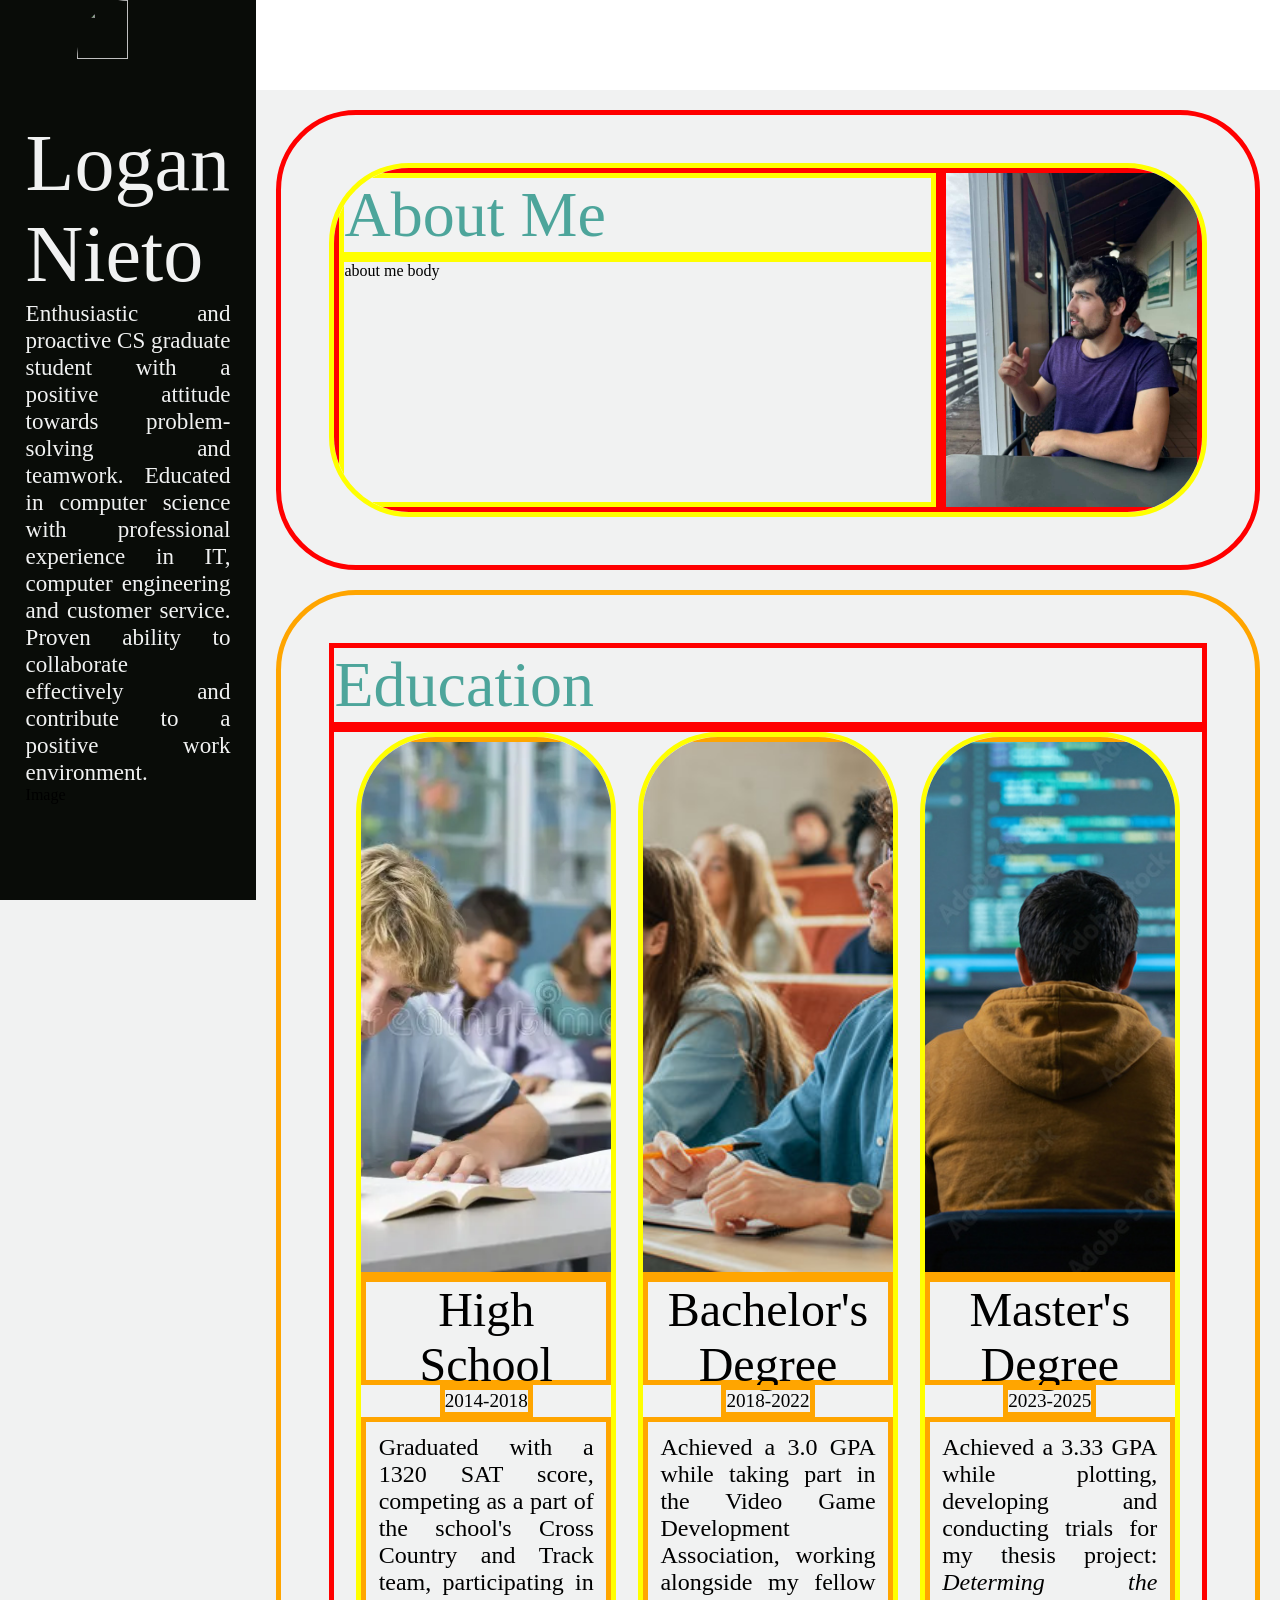
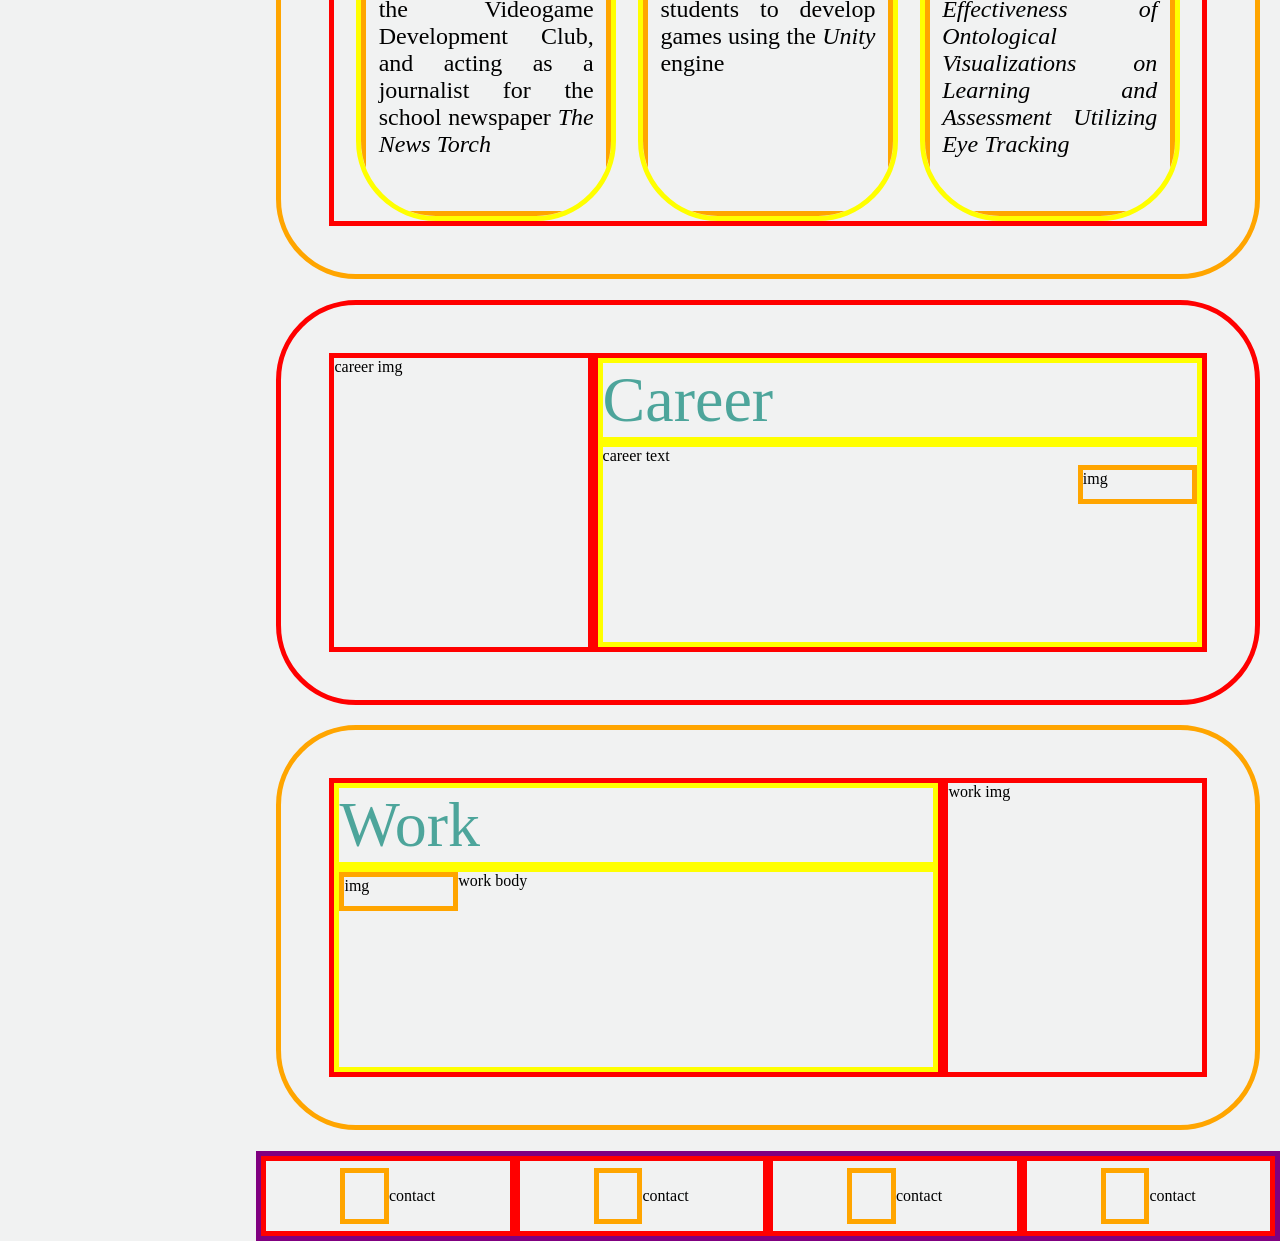
==== main.html @ 5fb8b04e "Education visual changes" ====
<head>
    <!--Importing the font-->
    <link rel="preconnect" href="https://fonts.googleapis.com">
    <link rel="preconnect" href="https://fonts.gstatic.com" crossorigin>
    <link href="https://fonts.googleapis.com/css2?family=DynaPuff:wght@400..700&display=swap" rel="stylesheet">
    <link href="https://fonts.googleapis.com/css2?family=Roboto:ital,wght@0,760;1,760&display=swap" rel="stylesheet">
    <link href="https://fonts.googleapis.com/css2?family=Patrick+Hand&display=swap" rel="stylesheet">

    <link rel="stylesheet" href="styling2.css">
</head>



<!--The main body of the project: the entire website space-->
<body class="main_body">
    <!--The navigation bar-->
    <div class="navbar_body display_flex_column">
        <div class="navbar_section_center section display_flex_column">
            <img class="navbar_img" src="headshot2.png">
            <div class="navbar_title">Logan Nieto</div>
        </div>
        <div class="navbar_section_center section text-body display_flex_column">
            <div class="text-body" style="text-align:justify;color:#f1f2f2">Enthusiastic and proactive CS graduate student with a positive attitude towards problem-solving and teamwork. Educated in computer science with professional experience in IT, computer engineering and customer service. Proven ability to collaborate effectively and contribute to a positive work environment. </div>
        </div>
        <div class="navbar_section_center section">
            Image
        </div>
    </div>

    <!--The content block-->
    <div class="content_body display_flex_column;">

        <div class="top-bar_body section display_flex_row" style="--section-height:10;"></div>

        <!--The about me section of the content block-->
        <section class="about-me_body section-body2 section display_flex_row" style="--section-height:45;">
            <div class="display_flex_row debug_outline_yellow" style="border-radius:5rem; overflow:hidden;">
                <!--The about me section of the content block-->
                <div class="about-me_text display_flex_column debug_outline_red">
                    <!--About me title-->
                    <div class="about-me_text-title section-title debug_outline_yellow">About Me</div>

                    <!--About me text body-->
                    <div class="about-me_text-block debug_outline_yellow">about me body</div>
                </div>
                <!--About me image-->
                <img src="./aboutme.jpg" class="about-me_img debug_outline_red">
            </div>
        </section>

        <!--The education section of the content block-->
        <section class="education_body section-body section display_flex_column" style="--section-height:45;">
            <!--Education title-->
            <div class="education_title section-title debug_outline_red">
                Education
            </div>
            <div class="education_text display_flex_row debug_outline_red">
                <!--Education text block-->
                <div class="education_text-block display_flex_column debug_outline_yellow">
                    <img src="./highschool.webp" class="education_text-block-img debug_outline_orange">
                    <div class="education_text-block-title debug_outline_orange">High School</div>
                    <div class="education_text-block-subtitle debug_outline_orange">2014-2018</div>
                    <div class="education_text-block-text debug_outline_orange">Graduated with a 1320 SAT score, competing as a part of the school's Cross Country and Track team, participating in the Videogame Development Club, and acting as a journalist for the school newspaper <i>The News Torch</i></i></div>
                </div>

                <!--Education text block-->
                <div class="education_text-block display_flex_column debug_outline_yellow">
                    <img src="./college.jpg" class="education_text-block-img debug_outline_orange">
                    <div class="education_text-block-title debug_outline_orange">Bachelor's Degree</div>
                    <div class="education_text-block-subtitle debug_outline_orange">2018-2022</div>
                    <div class="education_text-block-text debug_outline_orange">Achieved a 3.0 GPA while taking part in the Video Game Development Association, working alongside my fellow students to develop games using the <i>Unity</i> engine</div>
                </div>

                <!--Education text block-->
                <div class="education_text-block display_flex_column debug_outline_yellow">
                    <img src="./masters.jpg" class="education_text-block-img debug_outline_orange">
                    <div class="education_text-block-title debug_outline_orange">Master's Degree</div>
                    <div class="education_text-block-subtitle debug_outline_orange">2023-2025</div>
                    <div class="education_text-block-text debug_outline_orange">Achieved a 3.33 GPA while plotting, developing and conducting trials for my thesis project: <i>Determing the Effectiveness of Ontological Visualizations on Learning and Assessment Utilizing Eye Tracking</i></div>
                </div>
            </div>
        </section>

        <!--The career section of the content block-->
        <section class="career_body section section-body2 display_flex_row" style="--section-height:45;">
            <!--career image-->
            <div class="career_img debug_outline_red">career img</div>
            <div class="career_text display_flex_column debug_outline_red">
                <!--career title-->
                <div class="career_text-title section-title debug_outline_yellow">Career</div>
                <!--career text block-->
                <div class="career_text-block debug_outline_yellow">
                    <div class="career_text-point">career text</div>
                    <div class="career_text-block-img debug_outline_orange">img</div>
                </div>
            </div>
        </section>

        <!--The work section of the content block-->
        <section class="work_body section section-body display_flex_row" style="--section-height:45;">
            <div class="work_text display_flex_column debug_outline_red">
                <!--Career title-->
                <div class="work_text-title section-title debug_outline_yellow">Work</div>
                <!--Career text block-->
                <div class="work_text-block debug_outline_yellow">
                    work body
                    <div class="work_text-block-img debug_outline_orange">img</div>
                </div>
            </div>
            <!--Career image-->
            <div class="work_img debug_outline_red">work img</div>
        </section>

        <section class="contact_body display_flex_row" style="border: 5px solid purple">
            <div class="contact_text display_flex_row debug_outline_red">
                <div class="contact_text-img debug_outline_orange"></div>
                <div>contact</div>
            </div>
            <div class="contact_text display_flex_row debug_outline_red">
                <div class="contact_text-img debug_outline_orange"></div>
                <div>contact</div>
            </div>
            <div class="contact_text display_flex_row debug_outline_red">
                <div class="contact_text-img debug_outline_orange"></div>
                <div>contact</div>
            </div>
            <div class="contact_text display_flex_row debug_outline_red">
                <div class="contact_text-img debug_outline_orange"></div>
                <div>contact</div>
            </div>
        </section>
    </div>
</body>
---- styling2.css ----
* {
  box-sizing: border-box;
  margin: 0;
  padding: 0;
}

.roboto {
  font-family: "Roboto", sans-serif;
  font-optical-sizing: auto;
  font-weight: 760;
  font-style: normal;
  font-variation-settings:
    "wdth" 100;
}

.patrick-hand-regular {
  font-family: "Patrick Hand", cursive;
  font-weight: 400;
  font-style: normal;
}


.display_flex_row {
    display:flex;
    flex-direction:row;
}

.display_flex_column {
    display:flex;
    flex-direction:column;
}

.text-body {
    font-size:1.2em;
}

.section {
    --section-height: 33.33;

    flex:0 0 auto;
    min-height:calc(var(--section-height) * 1vh);

}

.section-body {

    margin:2%;
    border-radius:5rem;
    padding:min(3rem, 8%);

    border:5px solid orange;
    /*filter: drop-shadow(5px 5px 10px rgba(0, 0, 0, 0.25));*/
}

.section-body2 {

    margin:2%;
    border-radius:5rem;
    padding:min(3rem, 8%);

    border:5px solid red;
    /*filter: drop-shadow(5px 5px 10px rgba(0, 0, 0, 0.25));*/
}

.section-title {
    font-size:4em;
    color:#4da59b;
}

.section-title2 {
    font-size:4em;
    color:#f1f2f2;
}


.debug_outline_red {
    border: 5px solid red;
}

.debug_outline_orange {
    border: 5px solid orange;
}

.debug_outline_yellow {
    border: 5px solid yellow;
}
    



/*The main body for the entire web page*/
.main_body {
    min-height:100vh; /*At minimum, it is as tall as the entire webpage*/
    width:100%;

    background-color:#f1f2f2;
}

/*Navigation Bar Elements*/
/*----------------------------------------*/
/*The body for the navigation bar*/
.navbar_body {
    width:20%;
    max-width:20%;
    height:100vh;

    position:fixed;
    background-color:#090C08;
    /*border: 5px solid red; /*FOR DEBUGGING*/
}

/*The body for the main content*/
.content_body {
    width:80%;
    max-width:80vw;

    margin-left:20%;
    overflow:auto;
}

.navbar_section_center {
    justify-content:center;
    align-items:center;
    padding-left:10%;
    padding-right:10%;
}

.navbar_title {
    font-size:5em;
    color:#f1f2f2;
}

.navbar_img {
    height:50%;
    width:50%;
    border-radius:50%;
}
/*----------------------------------------*/

/*top bar*/
/*----------------------------------------*/
.top-bar_body {
    background-color:white;
}
/*----------------------------------------*/

/*about-me elements*/
/*----------------------------------------*/
.about-me_body {
    justify-content:center;
}

.about-me_text {
    width:70%;

}

.about-me_text-title {

}

.about-me_text-block {
    flex: 1 0 auto;
}

.about-me_img {
    width:30%;
}
/*----------------------------------------*/

/*education elements*/
/*----------------------------------------*/
.education_body {

}

.education_title {

}

.education_text {
    flex:1 0 auto;

    justify-content: space-evenly;
}

.education_text-block {
    width:30%;
    align-items:center;
    overflow:hidden;
    border-radius:5rem;
}

.education_text-block-title {
    height:10%;
    align-content:center;
    text-align:center;
    font-size:3em;
}
.education_text-block-subtitle {
    font-size:1.2em;
}

.education_text-block-img {
    height:50%;
    align-content:center;
    align-items:center;
}

.education_text-block-text {
    flex:1 0 auto;
    font-size:1.5em;
    text-align:justify;
    padding:5%;
}
/*----------------------------------------*/

/*career elements*/
/*----------------------------------------*/
.career_body {

}

.career_img {
    width:30%
}

.career_text {
    width:70%;
}

.career_text-title {

}

.career_text-block {
    flex:1 0 auto;
}

.career_text-block-img {
    width:20%;
    height:20%;
    float:right;
}

.career-text_point {

}
/*----------------------------------------*/

/*work elements*/
/*----------------------------------------*/
.work_body {

}

.work_text {
    width:70%;
}

.work_text-title {

}

.work_text-block {
    flex:1 0 auto;
}

.work_img {
    width:30%
}

.work_text-block-img {
    width:20%;
    height:20%;
    float:left;
}
/*----------------------------------------*/

/*contact elements*/
/*----------------------------------------*/
.contact_body {
    min-height: 10vh;
}

.contact_text {
    flex:1 0 auto;

    justify-content:center;
    align-items:center;
}

.contact_text-img {
    height:80%;
    width:20%
    
}
/*----------------------------------------*/
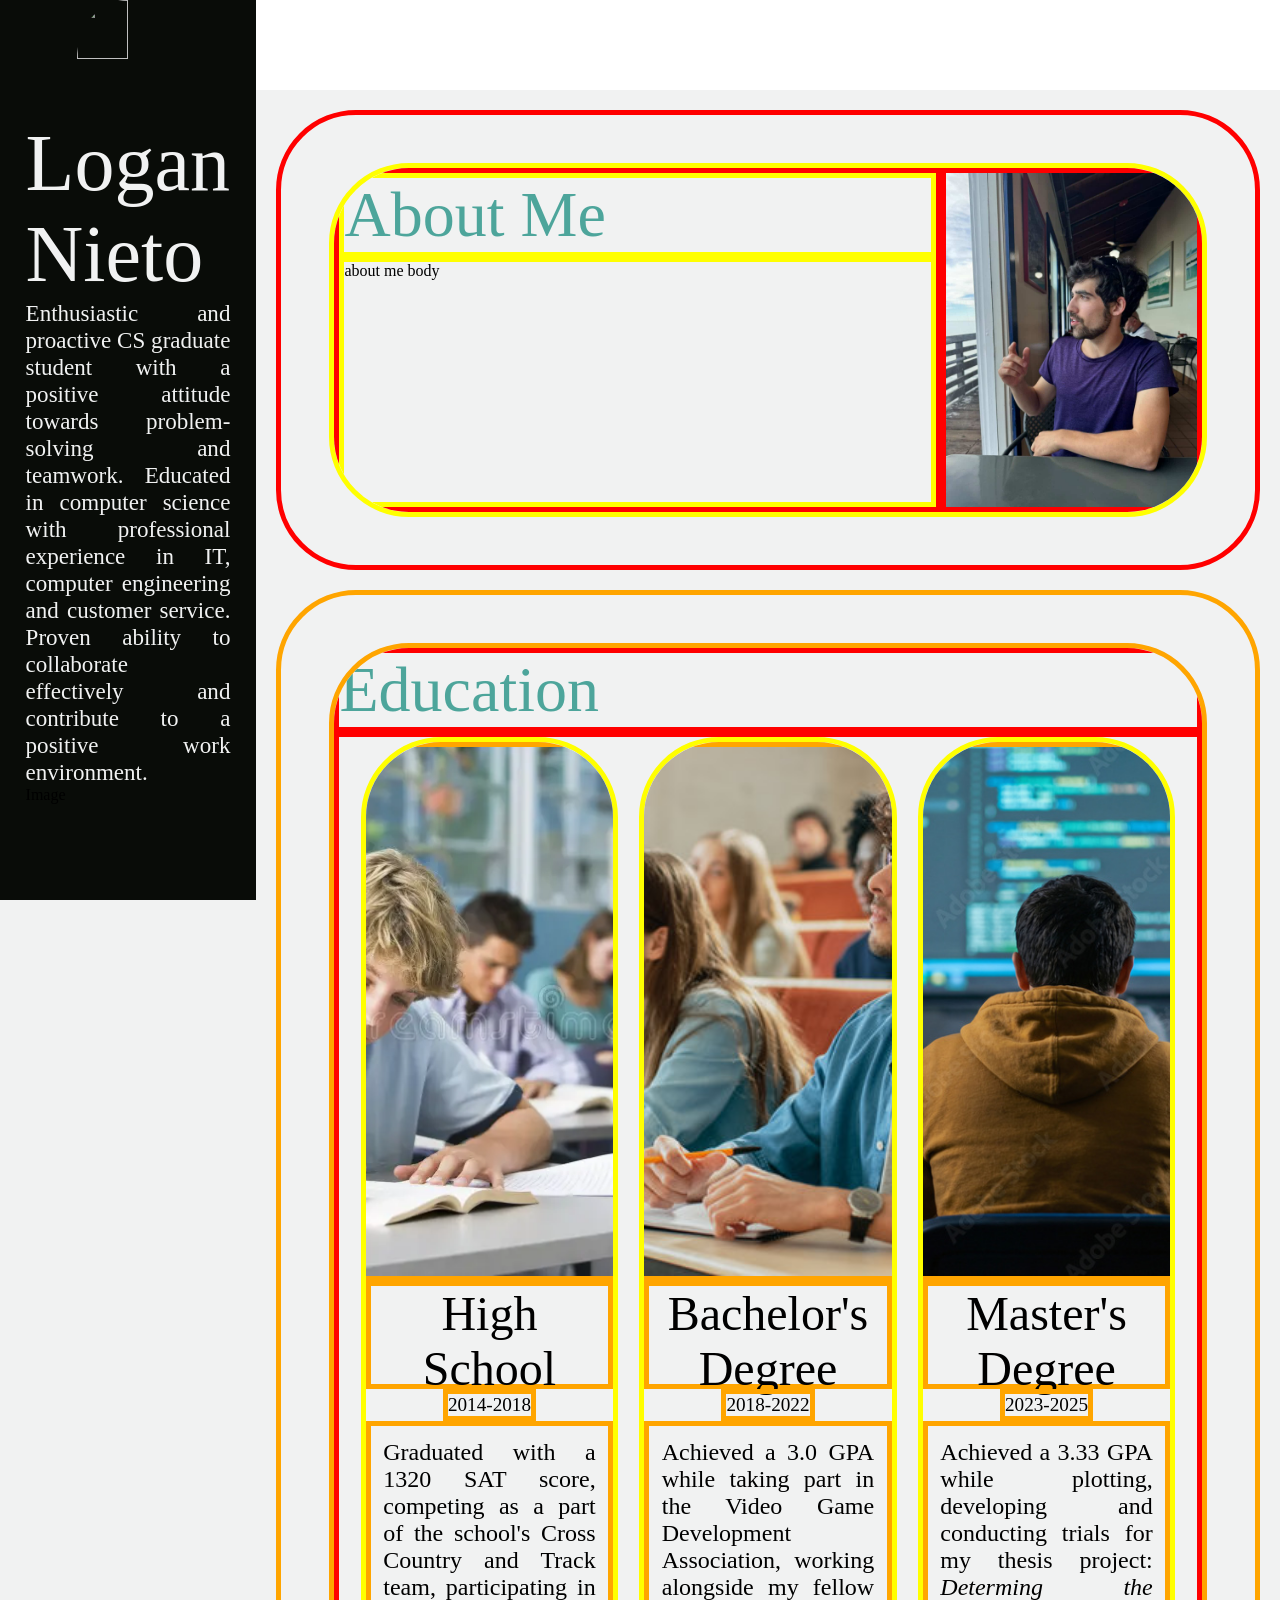
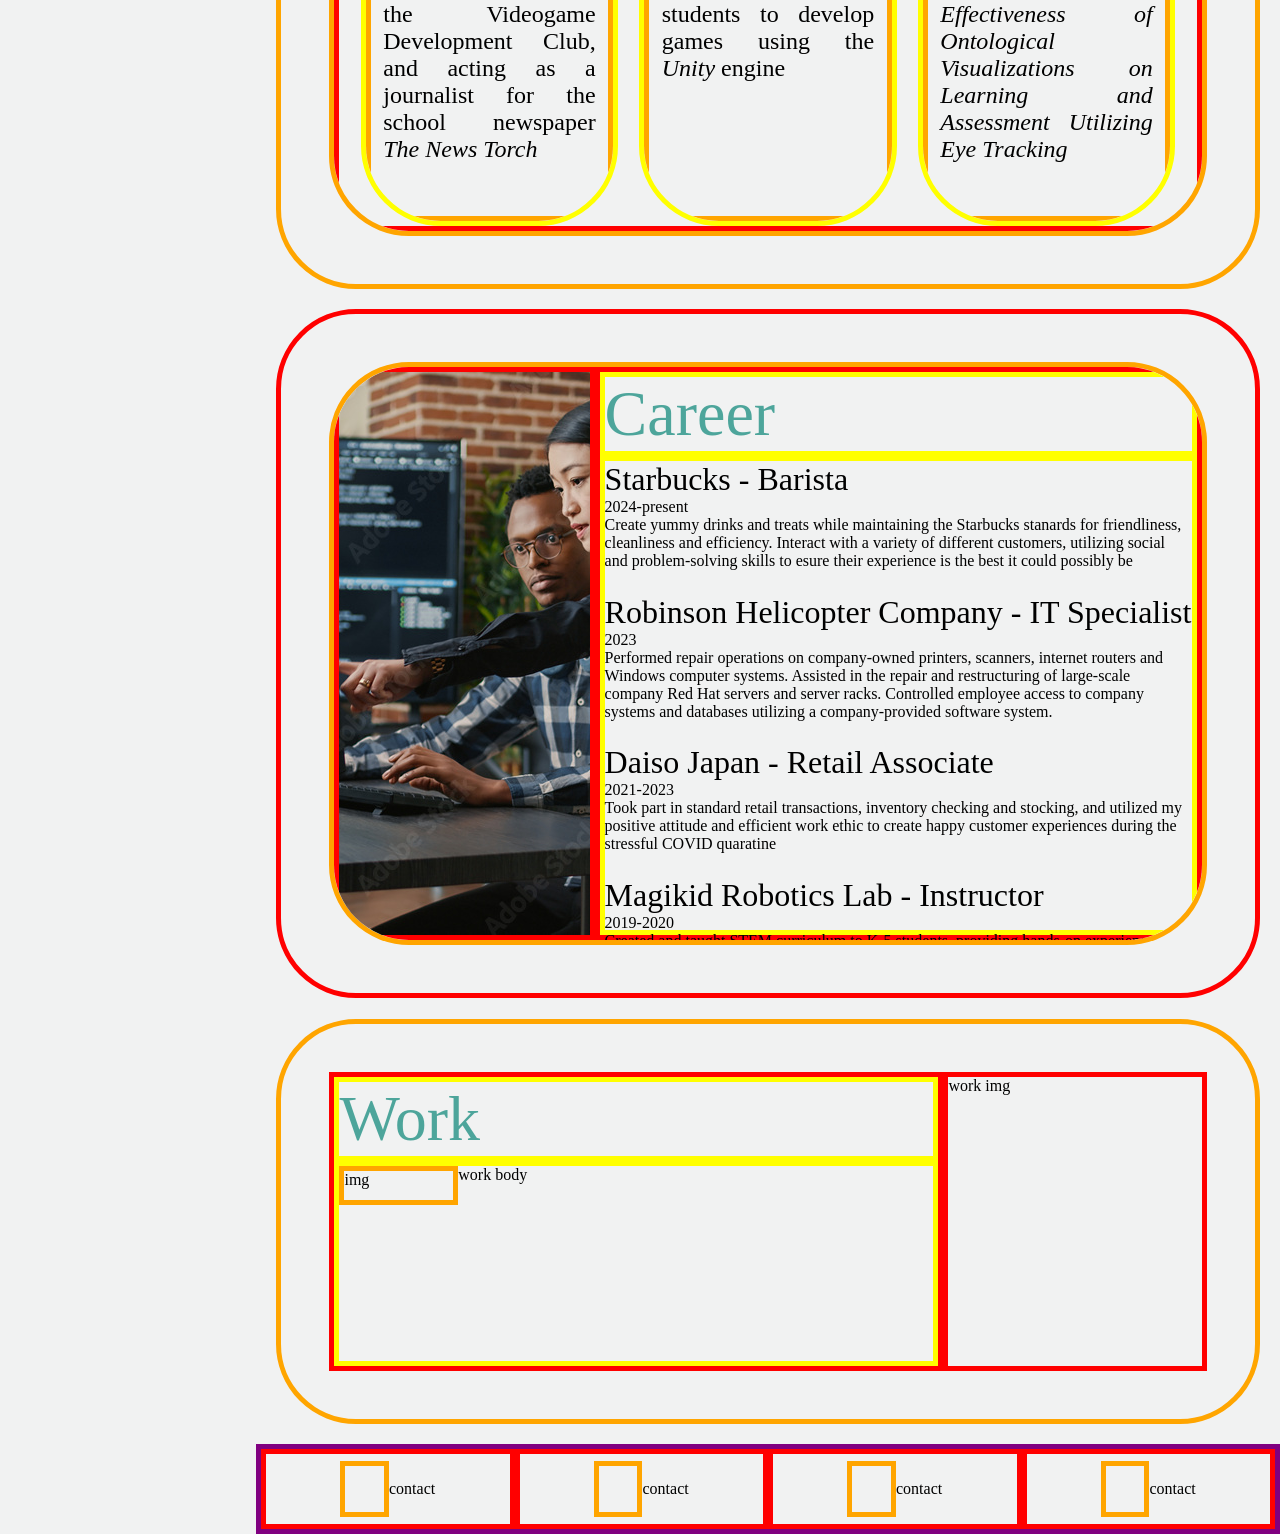
==== commit f2470632: "Career visual changes" ====
--- a/main.html
+++ b/main.html
@@ -51,47 +51,72 @@
         <!--The education section of the content block-->
         <section class="education_body section-body section display_flex_column" style="--section-height:45;">
             <!--Education title-->
-            <div class="education_title section-title debug_outline_red">
-                Education
-            </div>
-            <div class="education_text display_flex_row debug_outline_red">
-                <!--Education text block-->
-                <div class="education_text-block display_flex_column debug_outline_yellow">
-                    <img src="./highschool.webp" class="education_text-block-img debug_outline_orange">
-                    <div class="education_text-block-title debug_outline_orange">High School</div>
-                    <div class="education_text-block-subtitle debug_outline_orange">2014-2018</div>
-                    <div class="education_text-block-text debug_outline_orange">Graduated with a 1320 SAT score, competing as a part of the school's Cross Country and Track team, participating in the Videogame Development Club, and acting as a journalist for the school newspaper <i>The News Torch</i></i></div>
+            <div class="display_flex_column debug_outline_orange" style="border-radius:5rem;overflow:hidden;">
+                <div class="education_title section-title debug_outline_red">
+                    Education
                 </div>
+                <div class="education_text display_flex_row debug_outline_red">
+                    <!--Education text block-->
+                    <div class="education_text-block display_flex_column debug_outline_yellow">
+                        <img src="./highschool.webp" class="education_text-block-img debug_outline_orange">
+                        <div class="education_text-block-title debug_outline_orange">High School</div>
+                        <div class="education_text-block-subtitle debug_outline_orange">2014-2018</div>
+                        <div class="education_text-block-text debug_outline_orange">Graduated with a 1320 SAT score, competing as a part of the school's Cross Country and Track team, participating in the Videogame Development Club, and acting as a journalist for the school newspaper <i>The News Torch</i></i></div>
+                    </div>
 
-                <!--Education text block-->
-                <div class="education_text-block display_flex_column debug_outline_yellow">
-                    <img src="./college.jpg" class="education_text-block-img debug_outline_orange">
-                    <div class="education_text-block-title debug_outline_orange">Bachelor's Degree</div>
-                    <div class="education_text-block-subtitle debug_outline_orange">2018-2022</div>
-                    <div class="education_text-block-text debug_outline_orange">Achieved a 3.0 GPA while taking part in the Video Game Development Association, working alongside my fellow students to develop games using the <i>Unity</i> engine</div>
-                </div>
+                    <!--Education text block-->
+                    <div class="education_text-block display_flex_column debug_outline_yellow">
+                        <img src="./college.jpg" class="education_text-block-img debug_outline_orange">
+                        <div class="education_text-block-title debug_outline_orange">Bachelor's Degree</div>
+                        <div class="education_text-block-subtitle debug_outline_orange">2018-2022</div>
+                        <div class="education_text-block-text debug_outline_orange">Achieved a 3.0 GPA while taking part in the Video Game Development Association, working alongside my fellow students to develop games using the <i>Unity</i> engine</div>
+                    </div>
 
-                <!--Education text block-->
-                <div class="education_text-block display_flex_column debug_outline_yellow">
-                    <img src="./masters.jpg" class="education_text-block-img debug_outline_orange">
-                    <div class="education_text-block-title debug_outline_orange">Master's Degree</div>
-                    <div class="education_text-block-subtitle debug_outline_orange">2023-2025</div>
-                    <div class="education_text-block-text debug_outline_orange">Achieved a 3.33 GPA while plotting, developing and conducting trials for my thesis project: <i>Determing the Effectiveness of Ontological Visualizations on Learning and Assessment Utilizing Eye Tracking</i></div>
+                    <!--Education text block-->
+                    <div class="education_text-block display_flex_column debug_outline_yellow">
+                        <img src="./masters.jpg" class="education_text-block-img debug_outline_orange">
+                        <div class="education_text-block-title debug_outline_orange">Master's Degree</div>
+                        <div class="education_text-block-subtitle debug_outline_orange">2023-2025</div>
+                        <div class="education_text-block-text debug_outline_orange">Achieved a 3.33 GPA while plotting, developing and conducting trials for my thesis project: <i>Determing the Effectiveness of Ontological Visualizations on Learning and Assessment Utilizing Eye Tracking</i></div>
+                    </div>
                 </div>
             </div>
         </section>
 
         <!--The career section of the content block-->
-        <section class="career_body section section-body2 display_flex_row" style="--section-height:45;">
-            <!--career image-->
-            <div class="career_img debug_outline_red">career img</div>
-            <div class="career_text display_flex_column debug_outline_red">
-                <!--career title-->
-                <div class="career_text-title section-title debug_outline_yellow">Career</div>
-                <!--career text block-->
-                <div class="career_text-block debug_outline_yellow">
-                    <div class="career_text-point">career text</div>
-                    <div class="career_text-block-img debug_outline_orange">img</div>
+        <section class="career_body section section-body2 display_flex_row" style="--section-height:50;">
+            <div class="display_flex_row debug_outline_orange" style="width:100%;border-radius:5rem;overflow:hidden;">
+                <!--career image-->
+                <div class="career_img display_flex_row debug_outline_red">
+                    <img src="./career.jpg">
+                </div>
+                <div class="career_text display_flex_column debug_outline_red">
+                    <!--career title-->
+                    <div class="career_text-title section-title debug_outline_yellow">Career</div>
+                    <!--career text block-->
+                    <div class="career_text-block display_flex_column debug_outline_yellow">
+                        <div>
+                            <div class="career_text-point-title">Starbucks - Barista</div>
+                            <div class="career_text-point">2024-present</div>
+                            <div class="career_text-point">Create yummy drinks and treats while maintaining the Starbucks stanards for friendliness, cleanliness and efficiency. Interact with a variety of different customers, utilizing social and problem-solving skills to esure their experience is the best it could possibly be</div>
+                        </div>
+                        <div>
+                            <div class="career_text-point-title">Robinson Helicopter Company - IT Specialist</div>
+                            <div class="career_text-point">2023</div>
+                            <div class="career_text-point">Performed repair operations on company-owned printers, scanners, internet routers and Windows computer systems. Assisted in the repair and restructuring of large-scale company Red Hat servers and server racks. Controlled employee access to company systems and databases utilizing a company-provided software system.</div>
+                        </div>
+                        <div>
+                            <div class="career_text-point-title">Daiso Japan - Retail Associate</div>
+                            <div class="career_text-point">2021-2023</div>
+                            <div class="career_text-point">Took part in standard retail transactions, inventory checking and stocking, and utilized my positive attitude and efficient work ethic to create happy customer experiences during the stressful COVID quaratine</div>
+                        </div>
+                        <div>
+                            <div class="career_text-point-title">Magikid Robotics Lab - Instructor</div>
+                            <div class="career_text-point">2019-2020</div>
+                            <div class="career_text-point">Created and taught STEM curriculum to K-5 students, providing hands-on experience with drag-and-drop programming and VEX robotics applications</div>
+                        </div>
+                        <!--<div class="career_text-block-img debug_outline_orange">img</div>-->
+                    </div>
                 </div>
             </div>
         </section>
--- a/styling2.css
+++ b/styling2.css
@@ -222,7 +222,9 @@
 }
 
 .career_img {
-    width:30%
+    width:30%;
+    justify-content:center;
+    overflow:hidden;
 }
 
 .career_text {
@@ -235,6 +237,7 @@
 
 .career_text-block {
     flex:1 0 auto;
+    gap:5%;
 }
 
 .career_text-block-img {
@@ -243,6 +246,10 @@
     float:right;
 }
 
+.career_text-point-title {
+    font-size:2em;
+}
+
 .career-text_point {
 
 }
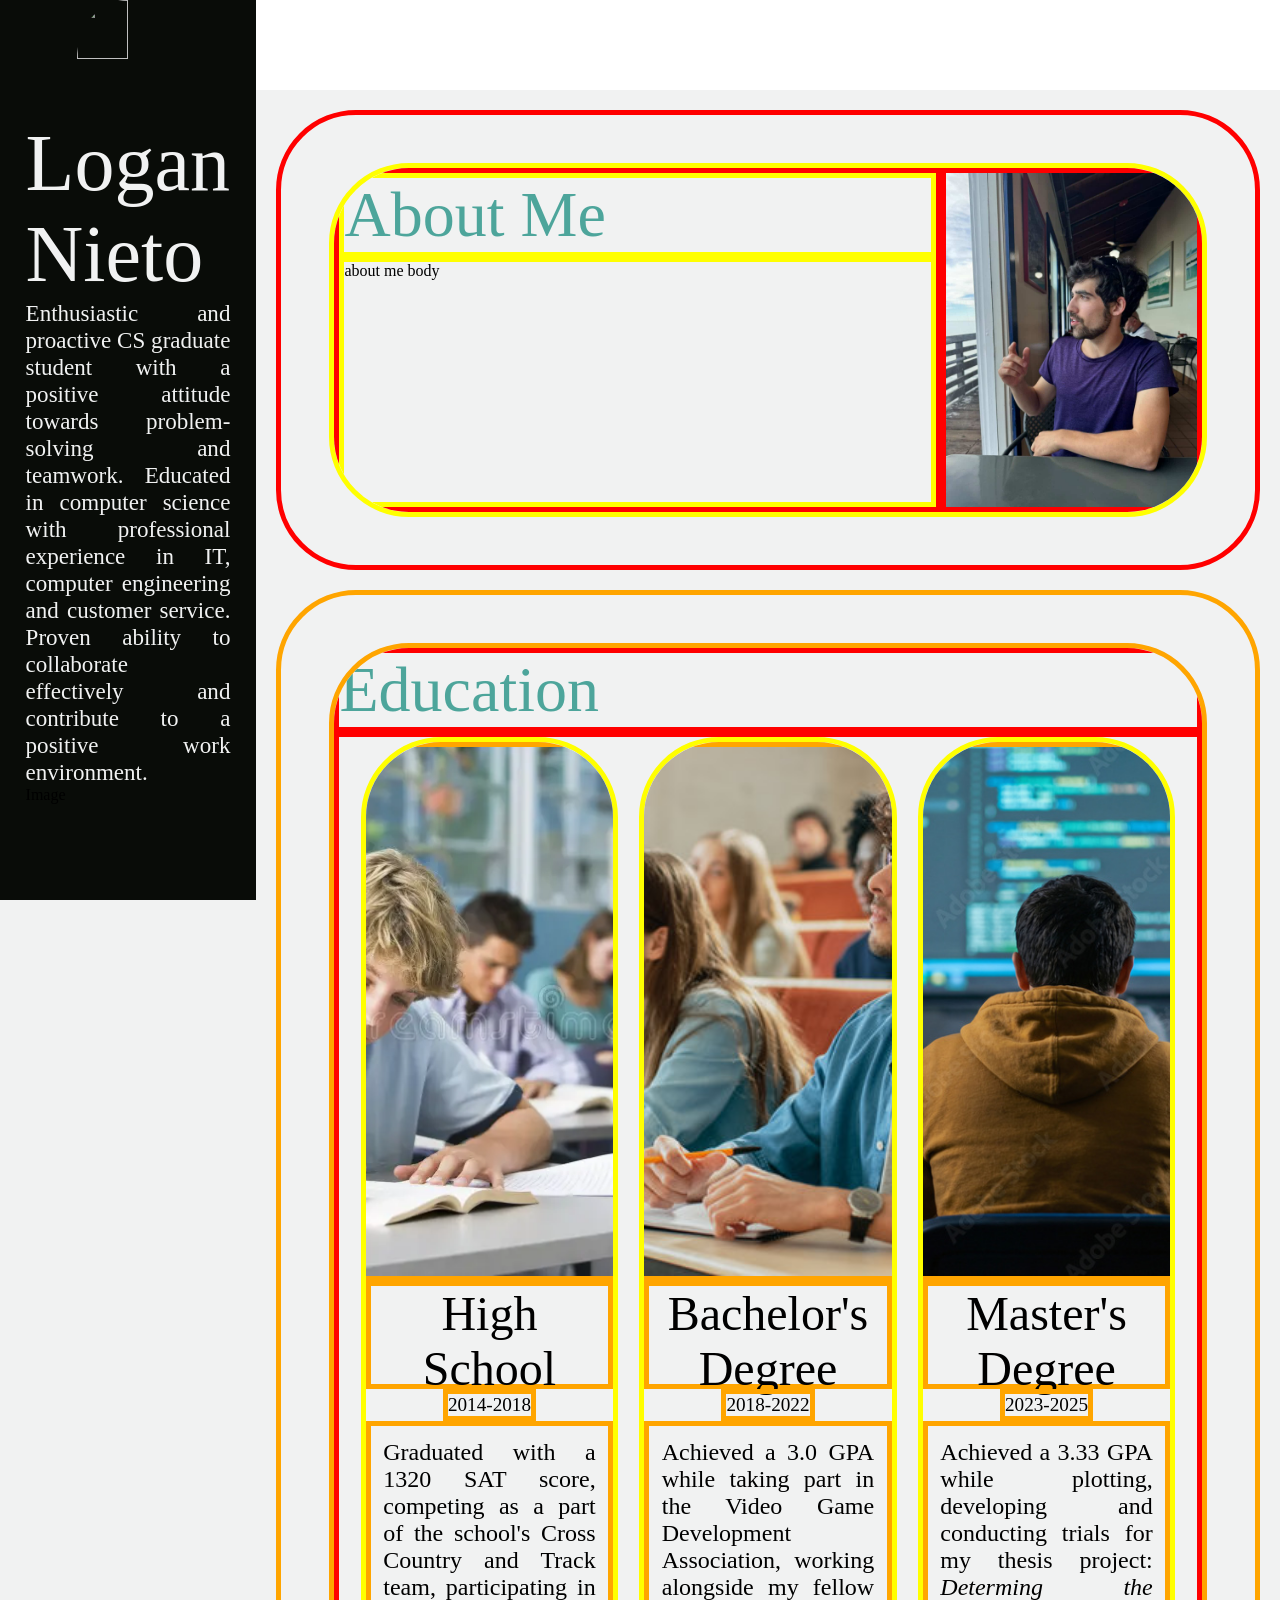
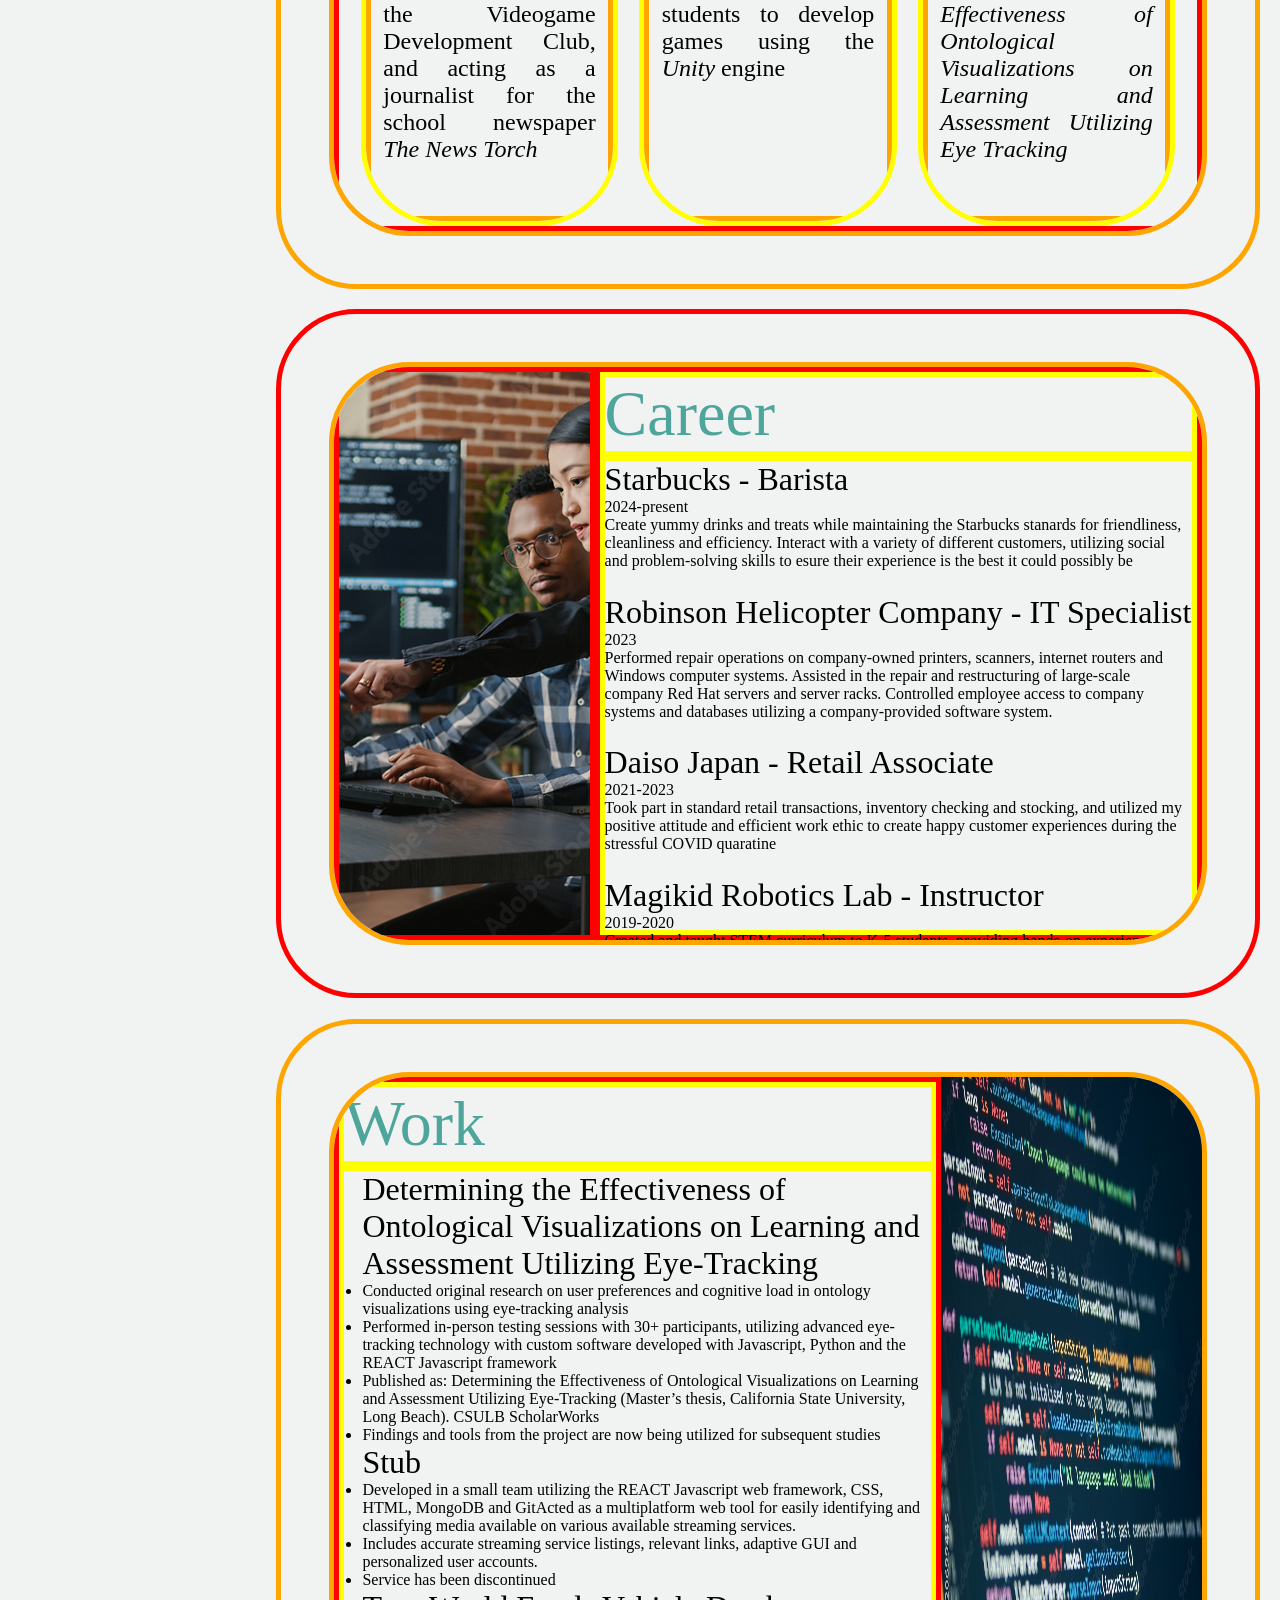
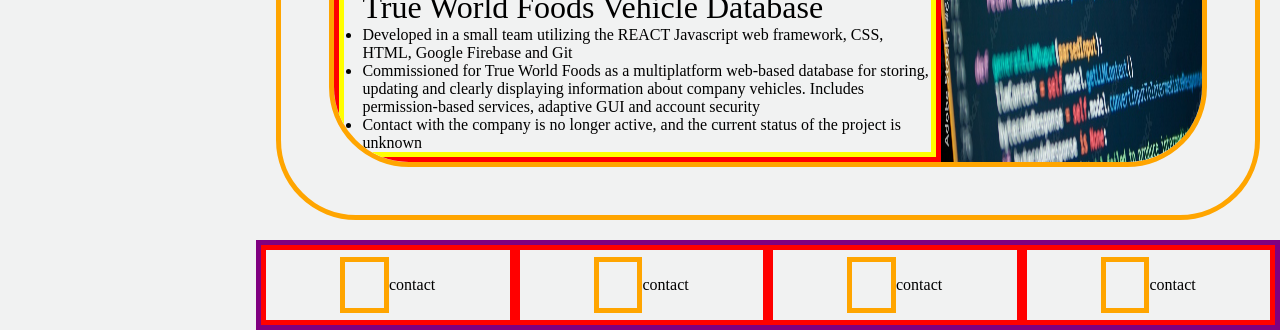
==== commit 76f361ff: "Work visual changes" ====
--- a/main.html
+++ b/main.html
@@ -122,18 +122,43 @@
         </section>
 
         <!--The work section of the content block-->
-        <section class="work_body section section-body display_flex_row" style="--section-height:45;">
-            <div class="work_text display_flex_column debug_outline_red">
-                <!--Career title-->
-                <div class="work_text-title section-title debug_outline_yellow">Work</div>
-                <!--Career text block-->
-                <div class="work_text-block debug_outline_yellow">
-                    work body
-                    <div class="work_text-block-img debug_outline_orange">img</div>
+        <section class="work_body section section-body display_flex_row" style="--section-height:55;">
+            <div class="display_flex_row debug_outline_orange" style="width:100%;border-radius:5rem;overflow:hidden;">
+                <div class="work_text display_flex_column debug_outline_red">
+                    <!--Career title-->
+                    <div class="work_text-title section-title debug_outline_yellow">Work</div>
+                    <!--Career text block-->
+                    <div class="work_text-block display_flex_column debug_outline_yellow">
+                        <div>
+                            <div class="work_text-point-title">Determining the Effectiveness of Ontological Visualizations on Learning and Assessment Utilizing Eye-Tracking</div>
+                            <ul style="list-style-type: disc;">
+                                <li class="sectionSubDescription">Conducted original research on user preferences and cognitive load in ontology visualizations using eye-tracking analysis</li>
+                                <li class="sectionSubDescription">Performed in-person testing sessions with 30+ participants, utilizing advanced eye-tracking technology with custom software developed with Javascript, Python and the REACT Javascript framework </li>
+                                <li class="sectionSubDescription">Published as: Determining the Effectiveness of Ontological Visualizations on Learning and Assessment Utilizing Eye-Tracking (Master’s thesis, California State University, Long Beach). CSULB ScholarWorks</li>
+                                <li class="sectionSubDescription">Findings and tools from the project are now being utilized for subsequent studies</li>
+                            </ul>
+                        </div>
+                        <div>
+                            <div class="work_text-point-title">Stub</div>
+                            <ul style="list-style-type: disc;">
+                                <li class="sectionSubDescription">Developed in a small team utilizing the REACT Javascript web framework, CSS, HTML, MongoDB and GitActed as a multiplatform web tool for easily identifying and classifying media available on various available streaming services.</li>
+                                <li class="sectionSubDescription">Includes accurate streaming service listings, relevant links, adaptive GUI and personalized user accounts.</li>
+                                <li class="sectionSubDescription">Service has been discontinued</li>
+                            </ul>
+                        </div>
+                        <div>
+                            <div class="work_text-point-title">True World Foods Vehicle Database</div>
+                            <ul style="list-style-type: disc;">
+                                <li class="work_text-point">Developed in a small team utilizing the REACT Javascript web framework, CSS, HTML, Google Firebase and Git</li>
+                                <li class="work_text-point">Commissioned for True World Foods as a multiplatform web-based database for storing, updating and clearly displaying information about company vehicles. Includes permission-based services, adaptive GUI and account security</li>
+                                <li class="work_text-point">Contact with the company is no longer active, and the current status of the project is unknown</li>
+                            </ul>
+                        </div>
+                    </div>
                 </div>
+                <!--Career image-->
+                <img class="work_img" src="./work.jpg">
             </div>
-            <!--Career image-->
-            <div class="work_img debug_outline_red">work img</div>
         </section>
 
         <section class="contact_body display_flex_row" style="border: 5px solid purple">
--- a/styling2.css
+++ b/styling2.css
@@ -271,10 +271,13 @@
 
 .work_text-block {
     flex:1 0 auto;
+    padding-left:3%;
+    gap:5%;
 }
 
 .work_img {
-    width:30%
+    width:30%;
+    max-height:100%;
 }
 
 .work_text-block-img {
@@ -282,6 +285,14 @@
     height:20%;
     float:left;
 }
+
+.work_text-point-title {
+    font-size:2em;
+}
+
+.work_text-point {
+
+}
 /*----------------------------------------*/
 
 /*contact elements*/
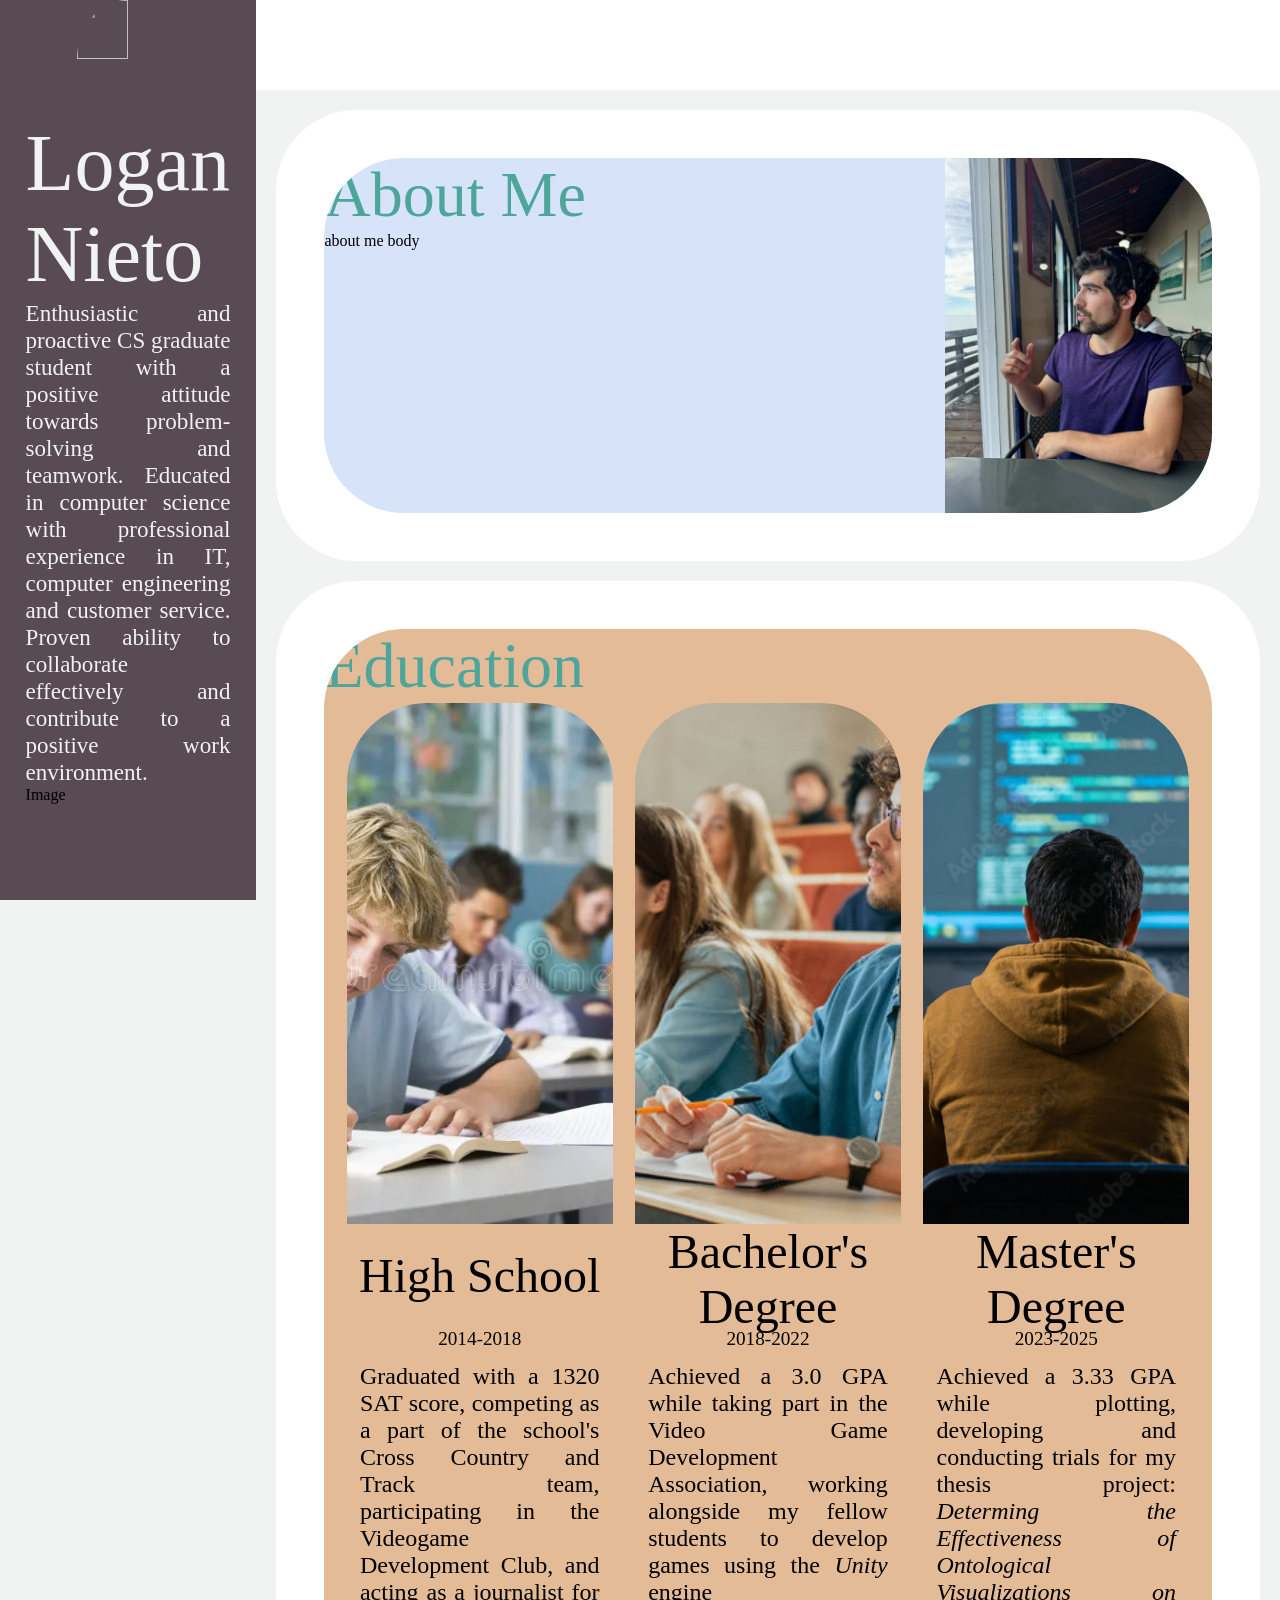
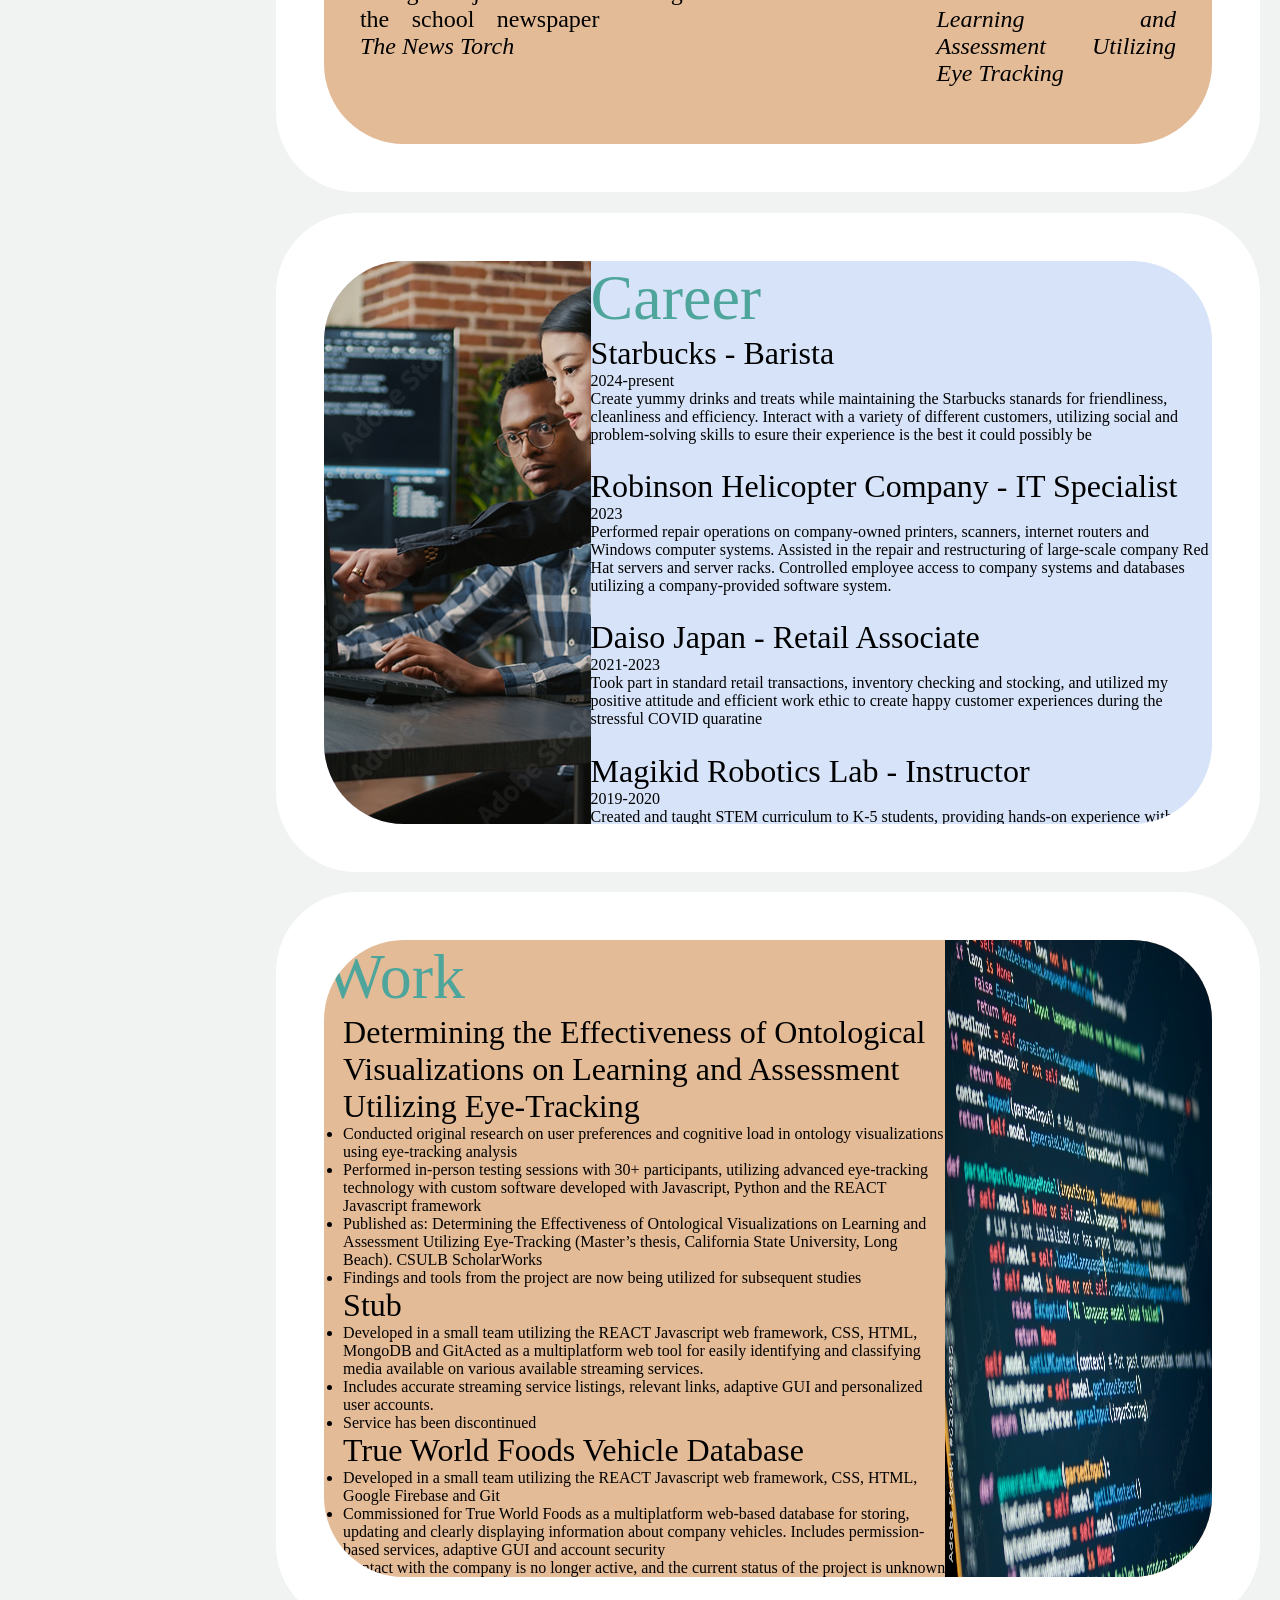
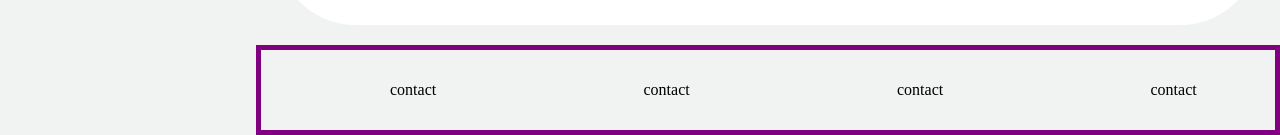
==== commit c64bb19e: "Colorization" ====
--- a/main.html
+++ b/main.html
@@ -33,68 +33,68 @@
         <div class="top-bar_body section display_flex_row" style="--section-height:10;"></div>
 
         <!--The about me section of the content block-->
-        <section class="about-me_body section-body2 section display_flex_row" style="--section-height:45;">
-            <div class="display_flex_row debug_outline_yellow" style="border-radius:5rem; overflow:hidden;">
+        <section class="about-me_body section-body section display_flex_row" style="--section-height:45;">
+            <div class="display_flex_row section_interior" style="border-radius:5rem; overflow:hidden;width:100%;">
                 <!--The about me section of the content block-->
-                <div class="about-me_text display_flex_column debug_outline_red">
+                <div class="about-me_text display_flex_column">
                     <!--About me title-->
-                    <div class="about-me_text-title section-title debug_outline_yellow">About Me</div>
+                    <div class="about-me_text-title section-title">About Me</div>
 
                     <!--About me text body-->
-                    <div class="about-me_text-block debug_outline_yellow">about me body</div>
+                    <div class="about-me_text-block">about me body</div>
                 </div>
                 <!--About me image-->
-                <img src="./aboutme.jpg" class="about-me_img debug_outline_red">
+                <img src="./aboutme.jpg" class="about-me_img">
             </div>
         </section>
 
         <!--The education section of the content block-->
         <section class="education_body section-body section display_flex_column" style="--section-height:45;">
             <!--Education title-->
-            <div class="display_flex_column debug_outline_orange" style="border-radius:5rem;overflow:hidden;">
-                <div class="education_title section-title debug_outline_red">
+            <div class="display_flex_column section_interior2" style="border-radius:5rem;overflow:hidden;">
+                <div class="education_title section-title">
                     Education
                 </div>
-                <div class="education_text display_flex_row debug_outline_red">
+                <div class="education_text display_flex_row">
                     <!--Education text block-->
-                    <div class="education_text-block display_flex_column debug_outline_yellow">
-                        <img src="./highschool.webp" class="education_text-block-img debug_outline_orange">
-                        <div class="education_text-block-title debug_outline_orange">High School</div>
-                        <div class="education_text-block-subtitle debug_outline_orange">2014-2018</div>
-                        <div class="education_text-block-text debug_outline_orange">Graduated with a 1320 SAT score, competing as a part of the school's Cross Country and Track team, participating in the Videogame Development Club, and acting as a journalist for the school newspaper <i>The News Torch</i></i></div>
+                    <div class="education_text-block display_flex_column">
+                        <img src="./highschool.webp" class="education_text-block-img">
+                        <div class="education_text-block-title">High School</div>
+                        <div class="education_text-block-subtitle">2014-2018</div>
+                        <div class="education_text-block-text">Graduated with a 1320 SAT score, competing as a part of the school's Cross Country and Track team, participating in the Videogame Development Club, and acting as a journalist for the school newspaper <i>The News Torch</i></i></div>
                     </div>
 
                     <!--Education text block-->
-                    <div class="education_text-block display_flex_column debug_outline_yellow">
-                        <img src="./college.jpg" class="education_text-block-img debug_outline_orange">
-                        <div class="education_text-block-title debug_outline_orange">Bachelor's Degree</div>
-                        <div class="education_text-block-subtitle debug_outline_orange">2018-2022</div>
-                        <div class="education_text-block-text debug_outline_orange">Achieved a 3.0 GPA while taking part in the Video Game Development Association, working alongside my fellow students to develop games using the <i>Unity</i> engine</div>
+                    <div class="education_text-block display_flex_column">
+                        <img src="./college.jpg" class="education_text-block-img">
+                        <div class="education_text-block-title">Bachelor's Degree</div>
+                        <div class="education_text-block-subtitle">2018-2022</div>
+                        <div class="education_text-block-text">Achieved a 3.0 GPA while taking part in the Video Game Development Association, working alongside my fellow students to develop games using the <i>Unity</i> engine</div>
                     </div>
 
                     <!--Education text block-->
-                    <div class="education_text-block display_flex_column debug_outline_yellow">
-                        <img src="./masters.jpg" class="education_text-block-img debug_outline_orange">
-                        <div class="education_text-block-title debug_outline_orange">Master's Degree</div>
-                        <div class="education_text-block-subtitle debug_outline_orange">2023-2025</div>
-                        <div class="education_text-block-text debug_outline_orange">Achieved a 3.33 GPA while plotting, developing and conducting trials for my thesis project: <i>Determing the Effectiveness of Ontological Visualizations on Learning and Assessment Utilizing Eye Tracking</i></div>
+                    <div class="education_text-block display_flex_column">
+                        <img src="./masters.jpg" class="education_text-block-img">
+                        <div class="education_text-block-title">Master's Degree</div>
+                        <div class="education_text-block-subtitle">2023-2025</div>
+                        <div class="education_text-block-text">Achieved a 3.33 GPA while plotting, developing and conducting trials for my thesis project: <i>Determing the Effectiveness of Ontological Visualizations on Learning and Assessment Utilizing Eye Tracking</i></div>
                     </div>
                 </div>
             </div>
         </section>
 
         <!--The career section of the content block-->
-        <section class="career_body section section-body2 display_flex_row" style="--section-height:50;">
-            <div class="display_flex_row debug_outline_orange" style="width:100%;border-radius:5rem;overflow:hidden;">
+        <section class="career_body section section-body display_flex_row" style="--section-height:50;">
+            <div class="display_flex_row  section_interior" style="width:100%;border-radius:5rem;overflow:hidden;">
                 <!--career image-->
-                <div class="career_img display_flex_row debug_outline_red">
+                <div class="career_img display_flex_row">
                     <img src="./career.jpg">
                 </div>
-                <div class="career_text display_flex_column debug_outline_red">
+                <div class="career_text display_flex_column">
                     <!--career title-->
-                    <div class="career_text-title section-title debug_outline_yellow">Career</div>
+                    <div class="career_text-title section-title">Career</div>
                     <!--career text block-->
-                    <div class="career_text-block display_flex_column debug_outline_yellow">
+                    <div class="career_text-block display_flex_column">
                         <div>
                             <div class="career_text-point-title">Starbucks - Barista</div>
                             <div class="career_text-point">2024-present</div>
@@ -115,7 +115,7 @@
                             <div class="career_text-point">2019-2020</div>
                             <div class="career_text-point">Created and taught STEM curriculum to K-5 students, providing hands-on experience with drag-and-drop programming and VEX robotics applications</div>
                         </div>
-                        <!--<div class="career_text-block-img debug_outline_orange">img</div>-->
+                        <!--<div class="career_text-block-img">img</div>-->
                     </div>
                 </div>
             </div>
@@ -123,12 +123,12 @@
 
         <!--The work section of the content block-->
         <section class="work_body section section-body display_flex_row" style="--section-height:55;">
-            <div class="display_flex_row debug_outline_orange" style="width:100%;border-radius:5rem;overflow:hidden;">
-                <div class="work_text display_flex_column debug_outline_red">
+            <div class="display_flex_row  section_interior2" style="width:100%;border-radius:5rem;overflow:hidden;">
+                <div class="work_text display_flex_column">
                     <!--Career title-->
-                    <div class="work_text-title section-title debug_outline_yellow">Work</div>
+                    <div class="work_text-title section-title">Work</div>
                     <!--Career text block-->
-                    <div class="work_text-block display_flex_column debug_outline_yellow">
+                    <div class="work_text-block display_flex_column">
                         <div>
                             <div class="work_text-point-title">Determining the Effectiveness of Ontological Visualizations on Learning and Assessment Utilizing Eye-Tracking</div>
                             <ul style="list-style-type: disc;">
@@ -162,20 +162,20 @@
         </section>
 
         <section class="contact_body display_flex_row" style="border: 5px solid purple">
-            <div class="contact_text display_flex_row debug_outline_red">
-                <div class="contact_text-img debug_outline_orange"></div>
+            <div class="contact_text display_flex_row">
+                <div class="contact_text-img"></div>
                 <div>contact</div>
             </div>
-            <div class="contact_text display_flex_row debug_outline_red">
-                <div class="contact_text-img debug_outline_orange"></div>
+            <div class="contact_text display_flex_row">
+                <div class="contact_text-img"></div>
                 <div>contact</div>
             </div>
-            <div class="contact_text display_flex_row debug_outline_red">
-                <div class="contact_text-img debug_outline_orange"></div>
+            <div class="contact_text display_flex_row">
+                <div class="contact_text-img"></div>
                 <div>contact</div>
             </div>
-            <div class="contact_text display_flex_row debug_outline_red">
-                <div class="contact_text-img debug_outline_orange"></div>
+            <div class="contact_text display_flex_row">
+                <div class="contact_text-img"></div>
                 <div>contact</div>
             </div>
         </section>
--- a/styling2.css
+++ b/styling2.css
@@ -48,18 +48,16 @@
     border-radius:5rem;
     padding:min(3rem, 8%);
 
-    border:5px solid orange;
+    background-color:white;
     /*filter: drop-shadow(5px 5px 10px rgba(0, 0, 0, 0.25));*/
 }
 
-.section-body2 {
-
-    margin:2%;
-    border-radius:5rem;
-    padding:min(3rem, 8%);
-
-    border:5px solid red;
-    /*filter: drop-shadow(5px 5px 10px rgba(0, 0, 0, 0.25));*/
+.section_interior { 
+    background-color:#d6e3f8;
+}
+
+.section_interior2 { 
+    background-color:#e4bb97;
 }
 
 .section-title {
@@ -105,7 +103,7 @@
     height:100vh;
 
     position:fixed;
-    background-color:#090C08;
+    background-color:#584b53;
     /*border: 5px solid red; /*FOR DEBUGGING*/
 }
 
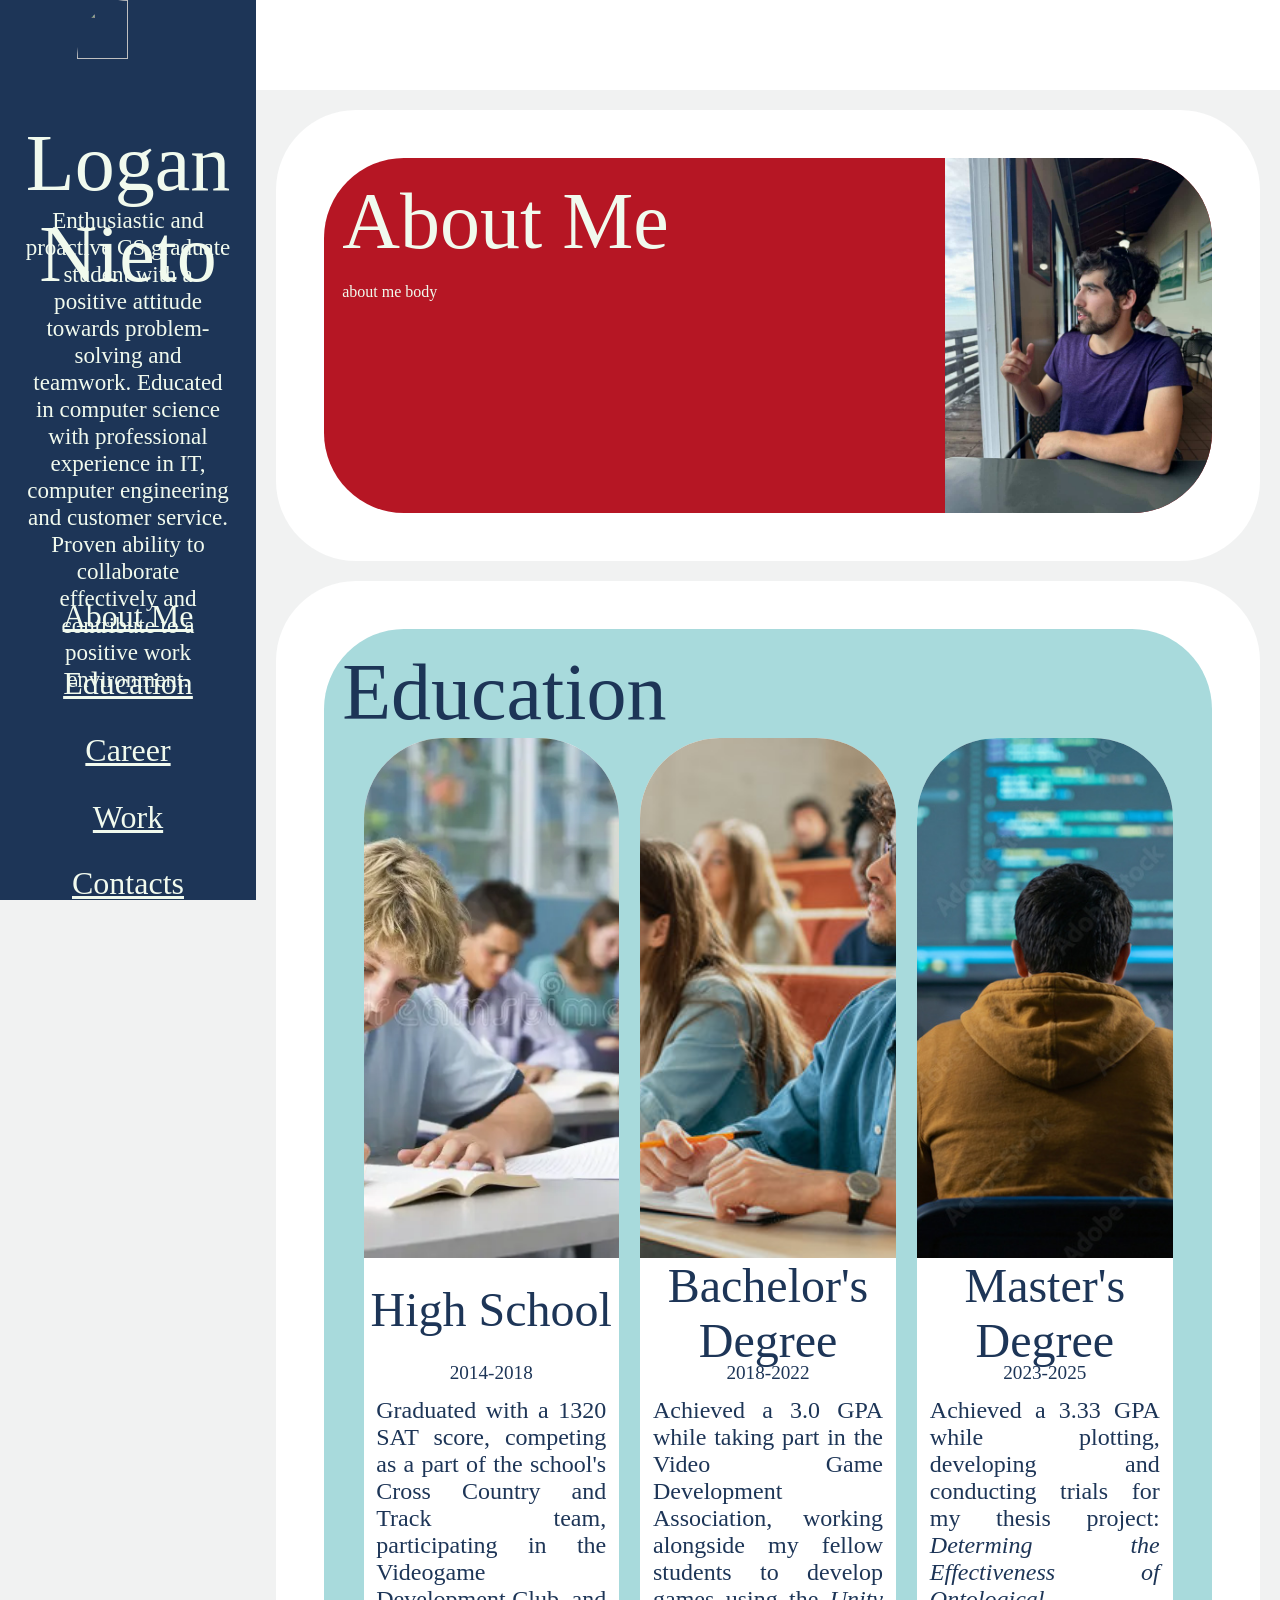
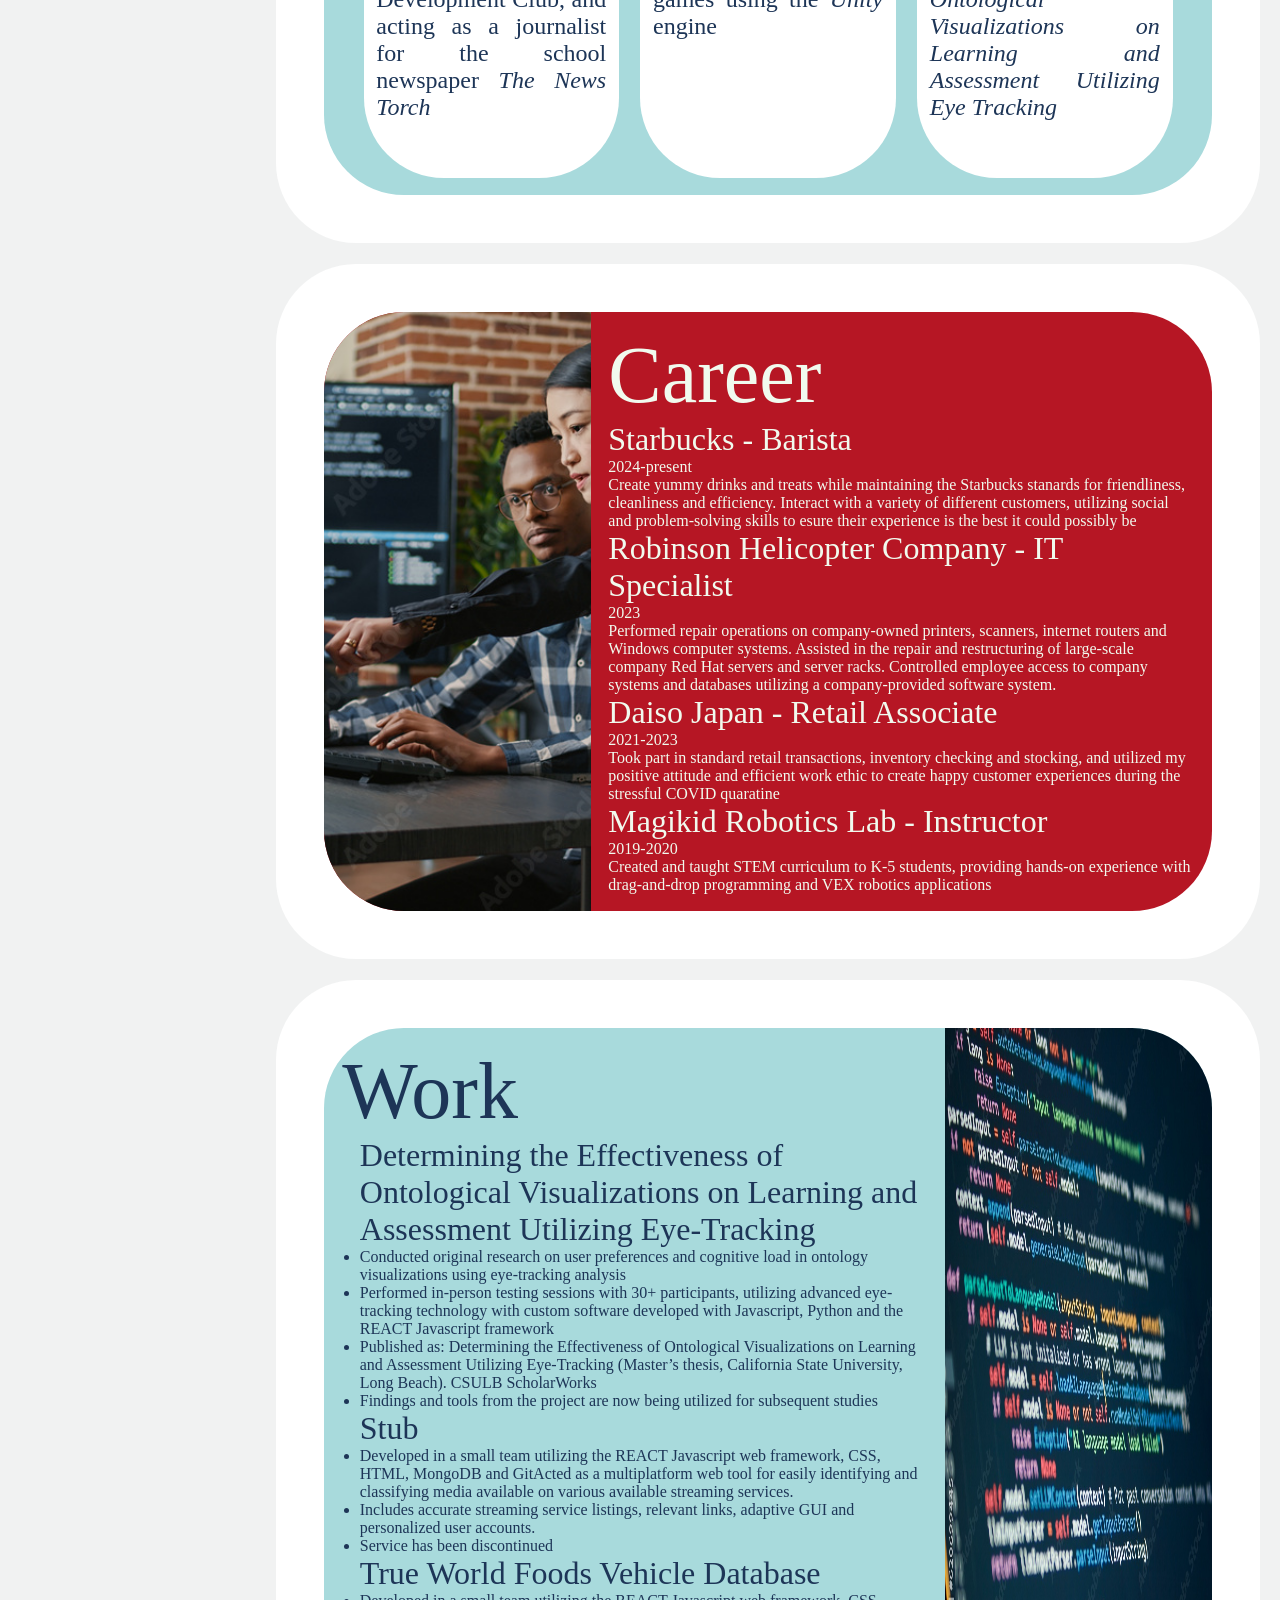
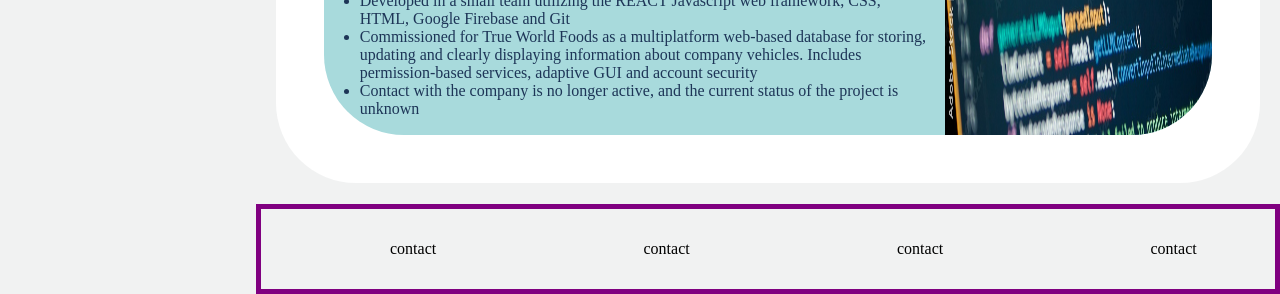
==== commit 6ab55ac1: "Recolorization + Section Navigation" ====
--- a/main.html
+++ b/main.html
@@ -13,19 +13,25 @@
 
 <!--The main body of the project: the entire website space-->
 <body class="main_body">
+
     <!--The navigation bar-->
     <div class="navbar_body display_flex_column">
-        <div class="navbar_section_center section display_flex_column">
+        <div class="navbar_section_center display_flex_column">
             <img class="navbar_img" src="headshot2.png">
             <div class="navbar_title">Logan Nieto</div>
         </div>
-        <div class="navbar_section_center section text-body display_flex_column">
-            <div class="text-body" style="text-align:justify;color:#f1f2f2">Enthusiastic and proactive CS graduate student with a positive attitude towards problem-solving and teamwork. Educated in computer science with professional experience in IT, computer engineering and customer service. Proven ability to collaborate effectively and contribute to a positive work environment. </div>
+        <div class="navbar_section_center navbar-text-body display_flex_column">
+            <div class="navbar-text-body">Enthusiastic and proactive CS graduate student with a positive attitude towards problem-solving and teamwork. Educated in computer science with professional experience in IT, computer engineering and customer service. Proven ability to collaborate effectively and contribute to a positive work environment. </div>
         </div>
-        <div class="navbar_section_center section">
-            Image
+        <div class="navbar_section_center display_flex_column" style="gap:10%;">
+            <a class="navbar-text-body-button" href="#aboutme">About Me</a>
+            <a class="navbar-text-body-button" href="#education">Education</a>
+            <a class="navbar-text-body-button" href="#career">Career</a>
+            <a class="navbar-text-body-button" href="#work">Work</a>
+            <a class="navbar-text-body-button" href="#contacts">Contacts</a>
         </div>
     </div>
+
 
     <!--The content block-->
     <div class="content_body display_flex_column;">
@@ -33,7 +39,7 @@
         <div class="top-bar_body section display_flex_row" style="--section-height:10;"></div>
 
         <!--The about me section of the content block-->
-        <section class="about-me_body section-body section display_flex_row" style="--section-height:45;">
+        <section id="aboutme" class="about-me_body section-body section display_flex_row" style="--section-height:45;">
             <div class="display_flex_row section_interior" style="border-radius:5rem; overflow:hidden;width:100%;">
                 <!--The about me section of the content block-->
                 <div class="about-me_text display_flex_column">
@@ -41,7 +47,7 @@
                     <div class="about-me_text-title section-title">About Me</div>
 
                     <!--About me text body-->
-                    <div class="about-me_text-block">about me body</div>
+                    <div class="about-me_text-block section-body-text section-body-text">about me body</div>
                 </div>
                 <!--About me image-->
                 <img src="./aboutme.jpg" class="about-me_img">
@@ -49,23 +55,23 @@
         </section>
 
         <!--The education section of the content block-->
-        <section class="education_body section-body section display_flex_column" style="--section-height:45;">
+        <section id="education" class="education_body section-body section display_flex_column" style="--section-height:50;">
             <!--Education title-->
-            <div class="display_flex_column section_interior2" style="border-radius:5rem;overflow:hidden;">
-                <div class="education_title section-title">
+            <div class="display_flex_column section_interior2" style="border-radius:5rem;overflow:hidden;flex:1 0 auto;padding:2%;">
+                <div class="education_title section-title2">
                     Education
                 </div>
                 <div class="education_text display_flex_row">
                     <!--Education text block-->
-                    <div class="education_text-block display_flex_column">
+                    <div class="education_text-block display_flex_column section-body-text2">
                         <img src="./highschool.webp" class="education_text-block-img">
-                        <div class="education_text-block-title">High School</div>
-                        <div class="education_text-block-subtitle">2014-2018</div>
-                        <div class="education_text-block-text">Graduated with a 1320 SAT score, competing as a part of the school's Cross Country and Track team, participating in the Videogame Development Club, and acting as a journalist for the school newspaper <i>The News Torch</i></i></div>
+                        <div class="education_text-block-title section-body-text2">High School</div>
+                        <div class="education_text-block-subtitle section-body-text2">2014-2018</div>
+                        <div class="education_text-block-text section-body-text2">Graduated with a 1320 SAT score, competing as a part of the school's Cross Country and Track team, participating in the Videogame Development Club, and acting as a journalist for the school newspaper <i>The News Torch</i></i></div>
                     </div>
 
                     <!--Education text block-->
-                    <div class="education_text-block display_flex_column">
+                    <div class="education_text-block display_flex_column section-body-text2">
                         <img src="./college.jpg" class="education_text-block-img">
                         <div class="education_text-block-title">Bachelor's Degree</div>
                         <div class="education_text-block-subtitle">2018-2022</div>
@@ -73,7 +79,7 @@
                     </div>
 
                     <!--Education text block-->
-                    <div class="education_text-block display_flex_column">
+                    <div class="education_text-block display_flex_column section-body-text2">
                         <img src="./masters.jpg" class="education_text-block-img">
                         <div class="education_text-block-title">Master's Degree</div>
                         <div class="education_text-block-subtitle">2023-2025</div>
@@ -84,7 +90,7 @@
         </section>
 
         <!--The career section of the content block-->
-        <section class="career_body section section-body display_flex_row" style="--section-height:50;">
+        <section id="career" class="career_body section section-body display_flex_row" style="--section-height:60;">
             <div class="display_flex_row  section_interior" style="width:100%;border-radius:5rem;overflow:hidden;">
                 <!--career image-->
                 <div class="career_img display_flex_row">
@@ -95,22 +101,22 @@
                     <div class="career_text-title section-title">Career</div>
                     <!--career text block-->
                     <div class="career_text-block display_flex_column">
-                        <div>
+                        <div class="section-body-text">
                             <div class="career_text-point-title">Starbucks - Barista</div>
                             <div class="career_text-point">2024-present</div>
                             <div class="career_text-point">Create yummy drinks and treats while maintaining the Starbucks stanards for friendliness, cleanliness and efficiency. Interact with a variety of different customers, utilizing social and problem-solving skills to esure their experience is the best it could possibly be</div>
                         </div>
-                        <div>
+                        <div class="section-body-text">
                             <div class="career_text-point-title">Robinson Helicopter Company - IT Specialist</div>
                             <div class="career_text-point">2023</div>
                             <div class="career_text-point">Performed repair operations on company-owned printers, scanners, internet routers and Windows computer systems. Assisted in the repair and restructuring of large-scale company Red Hat servers and server racks. Controlled employee access to company systems and databases utilizing a company-provided software system.</div>
                         </div>
-                        <div>
+                        <div class="section-body-text">
                             <div class="career_text-point-title">Daiso Japan - Retail Associate</div>
                             <div class="career_text-point">2021-2023</div>
                             <div class="career_text-point">Took part in standard retail transactions, inventory checking and stocking, and utilized my positive attitude and efficient work ethic to create happy customer experiences during the stressful COVID quaratine</div>
                         </div>
-                        <div>
+                        <div class="section-body-text">
                             <div class="career_text-point-title">Magikid Robotics Lab - Instructor</div>
                             <div class="career_text-point">2019-2020</div>
                             <div class="career_text-point">Created and taught STEM curriculum to K-5 students, providing hands-on experience with drag-and-drop programming and VEX robotics applications</div>
@@ -122,16 +128,16 @@
         </section>
 
         <!--The work section of the content block-->
-        <section class="work_body section section-body display_flex_row" style="--section-height:55;">
+        <section id="work" class="work_body section section-body display_flex_row" style="--section-height:60;">
             <div class="display_flex_row  section_interior2" style="width:100%;border-radius:5rem;overflow:hidden;">
                 <div class="work_text display_flex_column">
                     <!--Career title-->
-                    <div class="work_text-title section-title">Work</div>
+                    <div class="work_text-title section-title2">Work</div>
                     <!--Career text block-->
                     <div class="work_text-block display_flex_column">
                         <div>
-                            <div class="work_text-point-title">Determining the Effectiveness of Ontological Visualizations on Learning and Assessment Utilizing Eye-Tracking</div>
-                            <ul style="list-style-type: disc;">
+                            <div class="work_text-point-title section-body-text2">Determining the Effectiveness of Ontological Visualizations on Learning and Assessment Utilizing Eye-Tracking</div>
+                            <ul class="section-body-text2" style="list-style-type: disc;">
                                 <li class="sectionSubDescription">Conducted original research on user preferences and cognitive load in ontology visualizations using eye-tracking analysis</li>
                                 <li class="sectionSubDescription">Performed in-person testing sessions with 30+ participants, utilizing advanced eye-tracking technology with custom software developed with Javascript, Python and the REACT Javascript framework </li>
                                 <li class="sectionSubDescription">Published as: Determining the Effectiveness of Ontological Visualizations on Learning and Assessment Utilizing Eye-Tracking (Master’s thesis, California State University, Long Beach). CSULB ScholarWorks</li>
@@ -139,16 +145,16 @@
                             </ul>
                         </div>
                         <div>
-                            <div class="work_text-point-title">Stub</div>
-                            <ul style="list-style-type: disc;">
+                            <div class="work_text-point-title section-body-text2">Stub</div>
+                            <ul class="section-body-text2" style="list-style-type: disc;">
                                 <li class="sectionSubDescription">Developed in a small team utilizing the REACT Javascript web framework, CSS, HTML, MongoDB and GitActed as a multiplatform web tool for easily identifying and classifying media available on various available streaming services.</li>
                                 <li class="sectionSubDescription">Includes accurate streaming service listings, relevant links, adaptive GUI and personalized user accounts.</li>
                                 <li class="sectionSubDescription">Service has been discontinued</li>
                             </ul>
                         </div>
                         <div>
-                            <div class="work_text-point-title">True World Foods Vehicle Database</div>
-                            <ul style="list-style-type: disc;">
+                            <div class="work_text-point-title section-body-text2">True World Foods Vehicle Database</div>
+                            <ul class="section-body-text2" style="list-style-type: disc;">
                                 <li class="work_text-point">Developed in a small team utilizing the REACT Javascript web framework, CSS, HTML, Google Firebase and Git</li>
                                 <li class="work_text-point">Commissioned for True World Foods as a multiplatform web-based database for storing, updating and clearly displaying information about company vehicles. Includes permission-based services, adaptive GUI and account security</li>
                                 <li class="work_text-point">Contact with the company is no longer active, and the current status of the project is unknown</li>
@@ -161,7 +167,7 @@
             </div>
         </section>
 
-        <section class="contact_body display_flex_row" style="border: 5px solid purple">
+        <section id="contacts" class="contact_body display_flex_row" style="border: 5px solid purple">
             <div class="contact_text display_flex_row">
                 <div class="contact_text-img"></div>
                 <div>contact</div>
--- a/styling2.css
+++ b/styling2.css
@@ -1,3 +1,25 @@
+:root {
+    --main-background_color:#f1f2f2;
+
+    --top-bar_color:white;
+
+    --navbar-background_color:#1D3557;
+    --navbar-title_color:#F1FAEE;
+    --navbar-body_color:#F1FAEE;
+
+    --section-background_color:white;
+    --section_color1:#B61624;
+    --section_color2:#A8DADC;
+    --section-title_color:#F1FAEE;
+    --section-title_color2:#1D3557;
+    --section-body_color:#F1FAEE;
+    --section-body_color2:#1D3557;
+}
+
+html {
+  scroll-behavior: smooth;
+}
+
 * {
   box-sizing: border-box;
   margin: 0;
@@ -48,42 +70,35 @@
     border-radius:5rem;
     padding:min(3rem, 8%);
 
-    background-color:white;
+    background-color:var(--section-background_color);
     /*filter: drop-shadow(5px 5px 10px rgba(0, 0, 0, 0.25));*/
 }
 
 .section_interior { 
-    background-color:#d6e3f8;
+    background-color:var(--section_color1);
 }
 
 .section_interior2 { 
-    background-color:#e4bb97;
+    background-color:var(--section_color2);
 }
 
 .section-title {
-    font-size:4em;
-    color:#4da59b;
+    font-size:5em;
+    color:var(--section-title_color);
 }
 
 .section-title2 {
-    font-size:4em;
-    color:#f1f2f2;
-}
-
-
-.debug_outline_red {
-    border: 5px solid red;
-}
-
-.debug_outline_orange {
-    border: 5px solid orange;
-}
-
-.debug_outline_yellow {
-    border: 5px solid yellow;
-}
-    
-
+    font-size:5em;
+    color:var(--section-title_color2);
+}
+
+.section-body-text {
+    color:var(--section-body_color);
+}
+
+.section-body-text2 {
+    color:var(--section-body_color2);
+}
 
 
 /*The main body for the entire web page*/
@@ -91,7 +106,7 @@
     min-height:100vh; /*At minimum, it is as tall as the entire webpage*/
     width:100%;
 
-    background-color:#f1f2f2;
+    background-color:var(--main-background_color);
 }
 
 /*Navigation Bar Elements*/
@@ -103,17 +118,8 @@
     height:100vh;
 
     position:fixed;
-    background-color:#584b53;
+    background-color:var(--navbar-background_color);
     /*border: 5px solid red; /*FOR DEBUGGING*/
-}
-
-/*The body for the main content*/
-.content_body {
-    width:80%;
-    max-width:80vw;
-
-    margin-left:20%;
-    overflow:auto;
 }
 
 .navbar_section_center {
@@ -121,24 +127,56 @@
     align-items:center;
     padding-left:10%;
     padding-right:10%;
+
+    min-height:33.33%;
+    max-height:40%;
 }
 
 .navbar_title {
     font-size:5em;
-    color:#f1f2f2;
+    color:var(--navbar-title_color);
+    text-align:center;
+}
+
+.navbar-text-body {
+    text-align:center;
+    font-size:1.2em;
+    color:var(--navbar-body_color)
+}
+
+.navbar-text-body-button {
+    text-align:center;
+    font-size:2em;
+    color:var(--navbar-body_color);
+
+    transition: transform 250ms ease;
+    transform: scale(1.0);
+}
+
+.navbar-text-body-button:hover {
+     transform: scale(1.2);
 }
 
 .navbar_img {
     height:50%;
-    width:50%;
+    aspect-ratio:1/1;
     border-radius:50%;
 }
 /*----------------------------------------*/
 
+/*The body for the main content*/
+.content_body {
+    width:80%;
+    max-width:80vw;
+
+    margin-left:20%;
+    overflow:auto;
+}
+
 /*top bar*/
 /*----------------------------------------*/
 .top-bar_body {
-    background-color:white;
+    background-color:var(--top-bar_color);
 }
 /*----------------------------------------*/
 
@@ -150,7 +188,8 @@
 
 .about-me_text {
     width:70%;
-
+    gap:5%;
+    padding:2%;
 }
 
 .about-me_text-title {
@@ -187,6 +226,7 @@
     align-items:center;
     overflow:hidden;
     border-radius:5rem;
+    background-color:white;
 }
 
 .education_text-block-title {
@@ -227,6 +267,7 @@
 
 .career_text {
     width:70%;
+    padding:2%;
 }
 
 .career_text-title {
@@ -261,6 +302,7 @@
 
 .work_text {
     width:70%;
+    padding:2%;
 }
 
 .work_text-title {
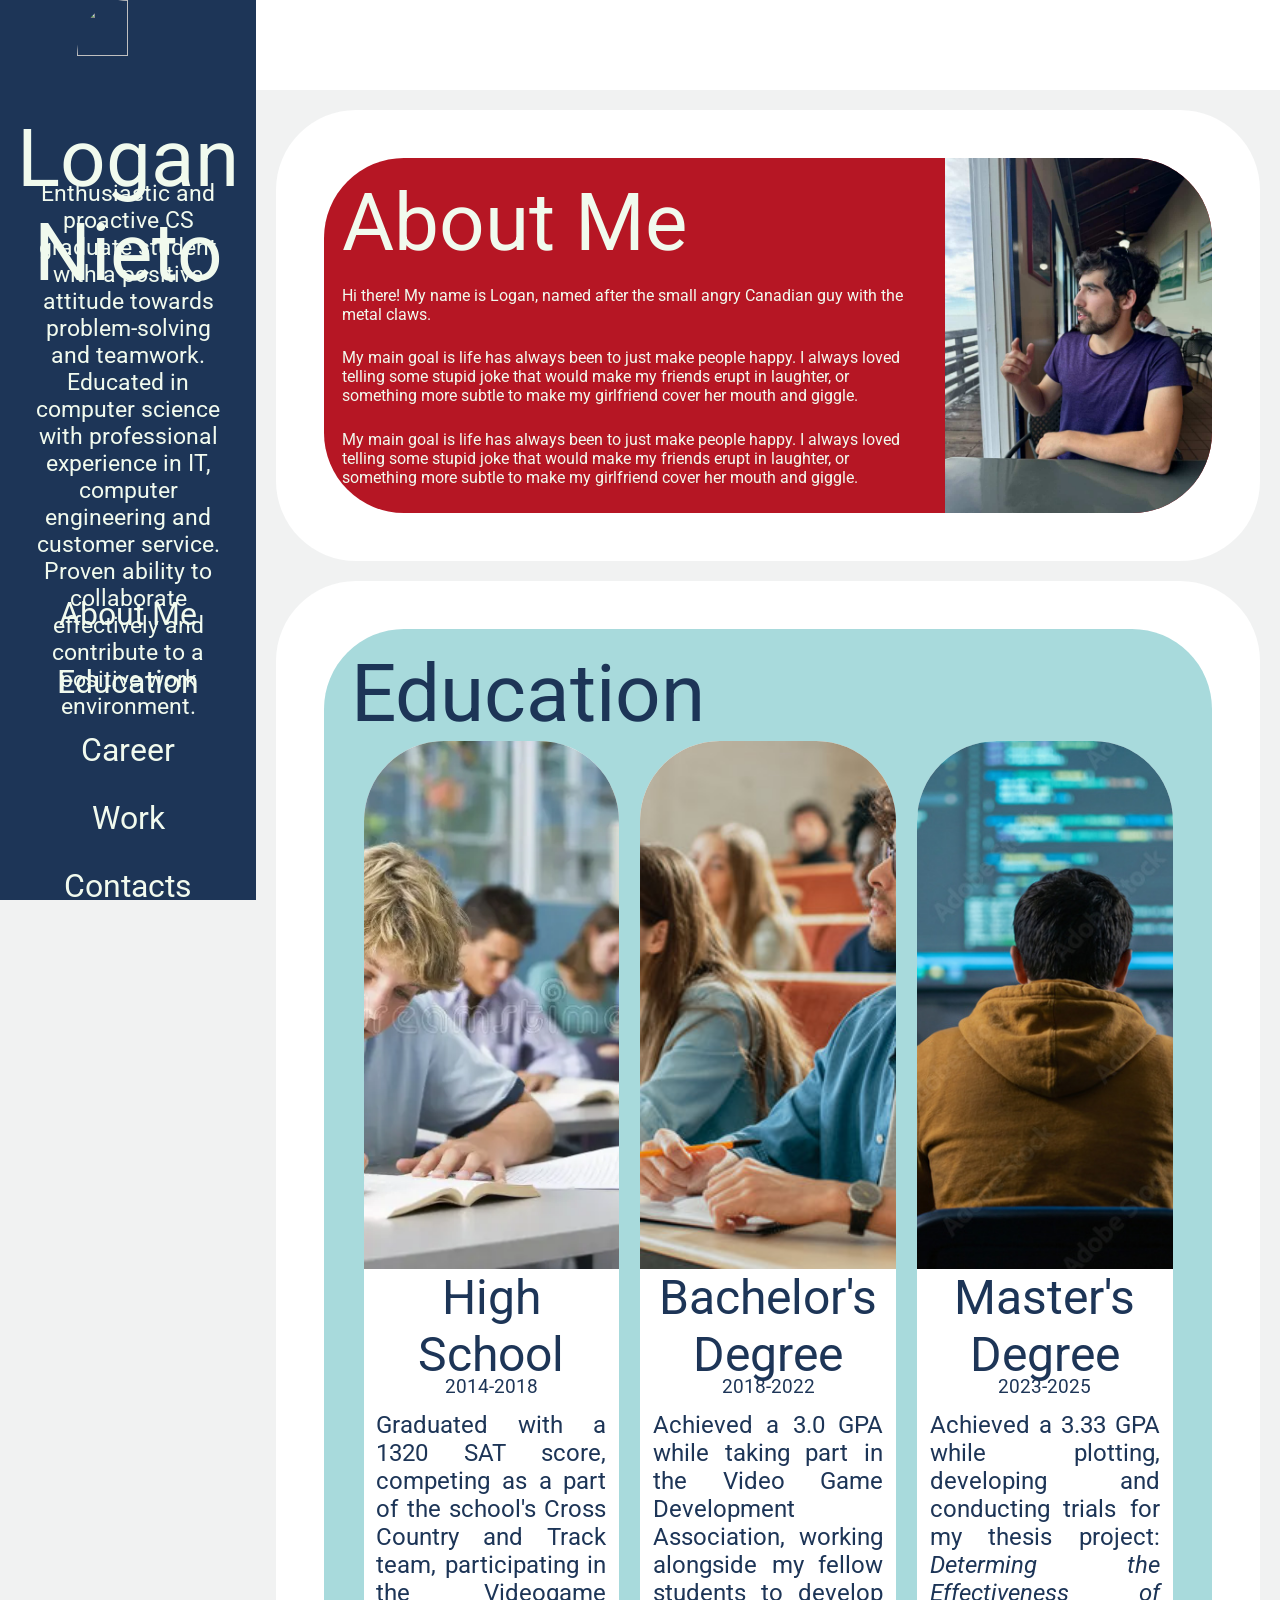
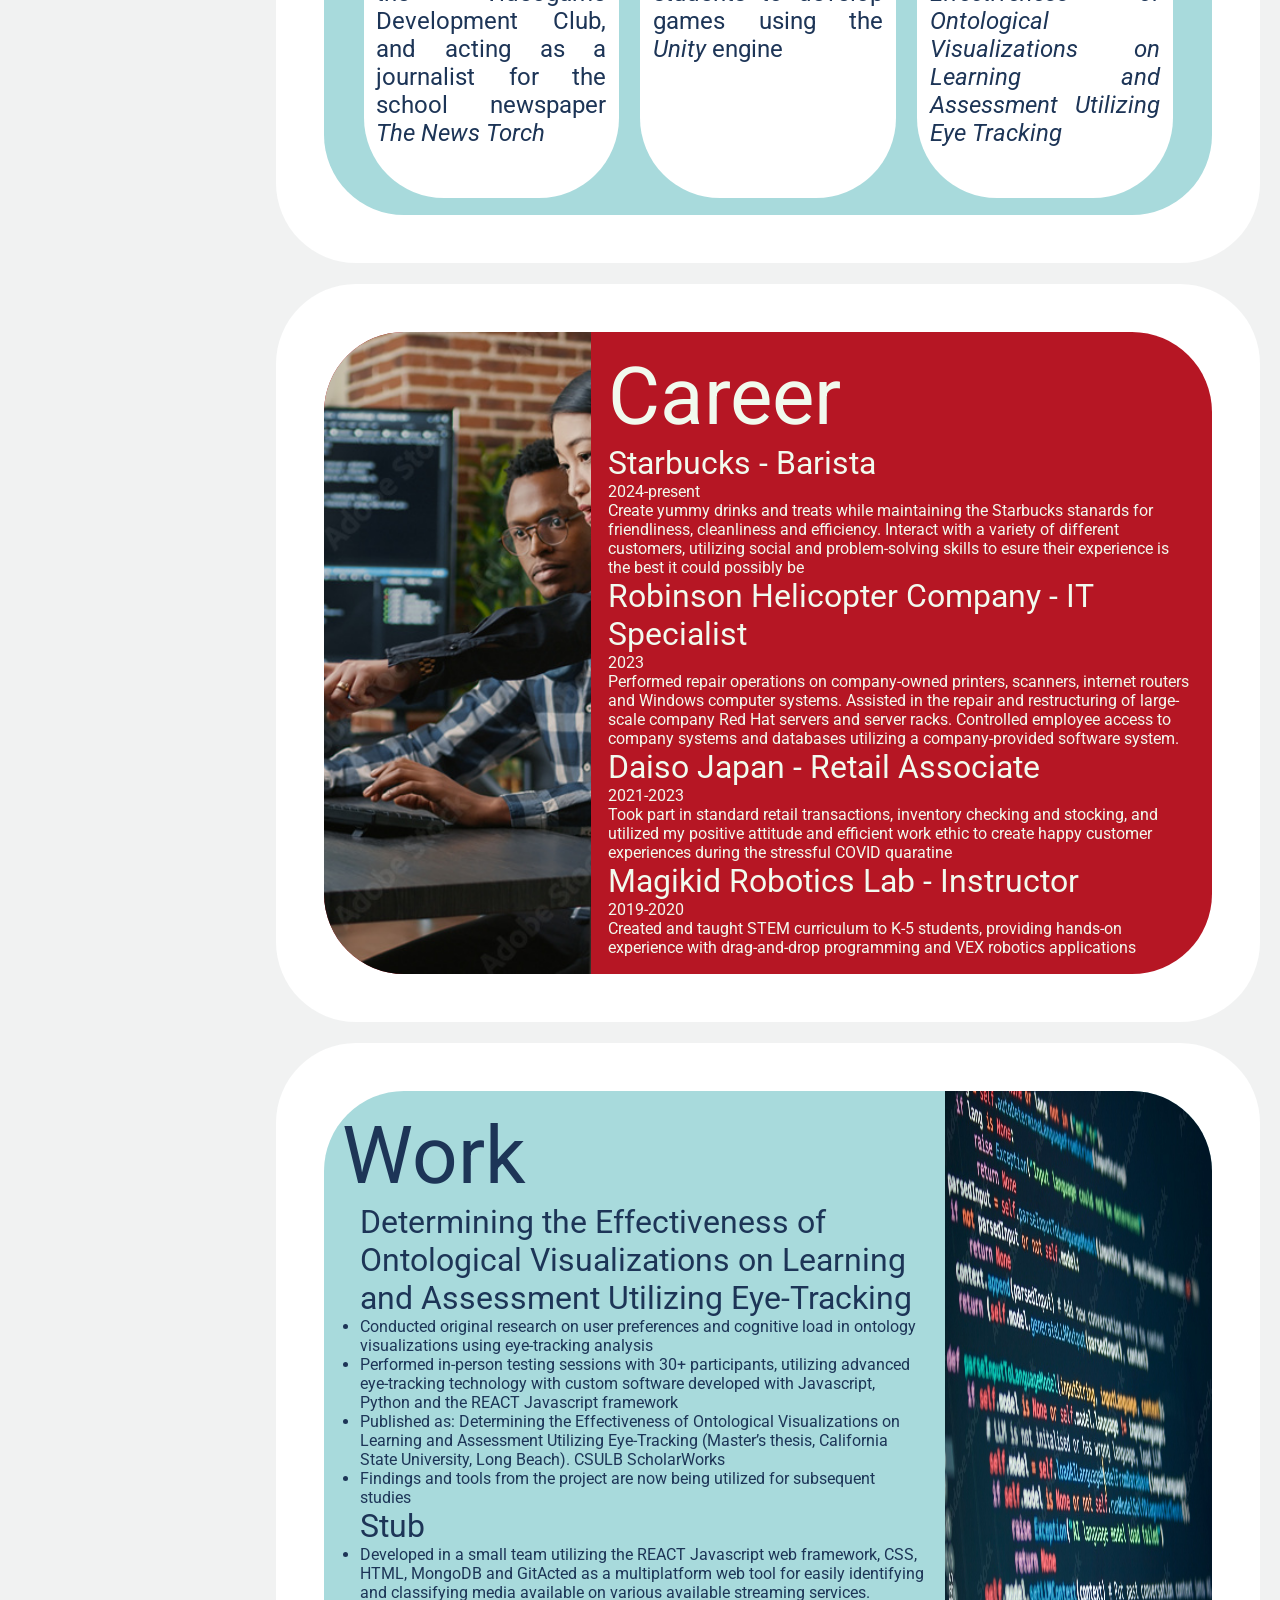
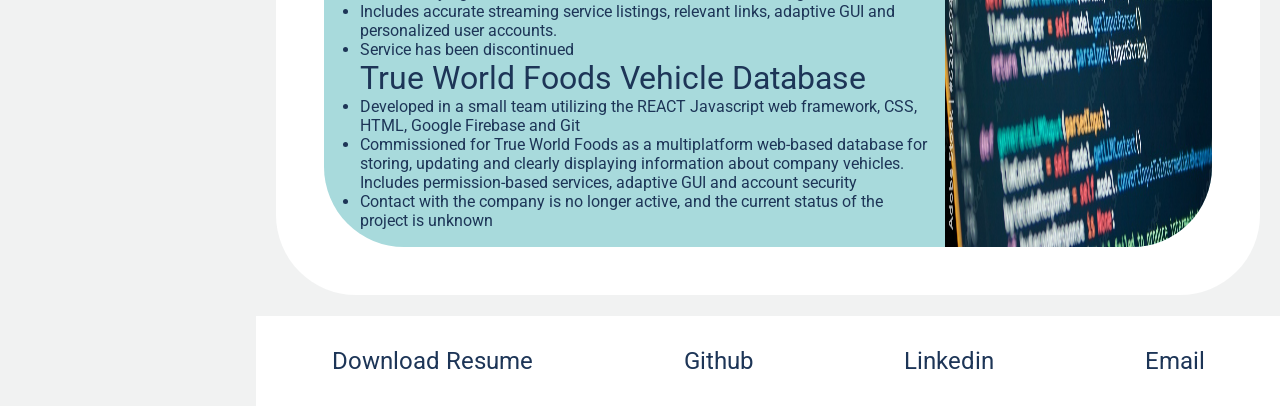
==== commit 555c83c2: "Contact Links" ====
--- a/main.html
+++ b/main.html
@@ -17,7 +17,7 @@
     <!--The navigation bar-->
     <div class="navbar_body display_flex_column">
         <div class="navbar_section_center display_flex_column">
-            <img class="navbar_img" src="headshot2.png">
+            <img class="navbar_img" src="./media/headshot2.png">
             <div class="navbar_title">Logan Nieto</div>
         </div>
         <div class="navbar_section_center navbar-text-body display_flex_column">
@@ -47,10 +47,14 @@
                     <div class="about-me_text-title section-title">About Me</div>
 
                     <!--About me text body-->
-                    <div class="about-me_text-block section-body-text section-body-text">about me body</div>
+                    <div class="about-me_text-block section-body-text section-body-text">Hi there! My name is Logan, named after the small angry Canadian guy with the metal claws.</div>
+                    <div class="about-me_text-block section-body-text section-body-text">My main goal is life has always been to just make people happy. I always loved telling some stupid joke that would make my friends erupt in laughter, or something more subtle to make my girlfriend cover her mouth and giggle.</div>
+                    <div class="about-me_text-block section-body-text section-body-text">My main goal is life has always been to just make people happy. I always loved telling some stupid joke that would make my friends erupt in laughter, or something more subtle to make my girlfriend cover her mouth and giggle.</div>
+                    
+                    
                 </div>
                 <!--About me image-->
-                <img src="./aboutme.jpg" class="about-me_img">
+                <img src="./media/aboutme.jpg" class="about-me_img">
             </div>
         </section>
 
@@ -58,13 +62,11 @@
         <section id="education" class="education_body section-body section display_flex_column" style="--section-height:50;">
             <!--Education title-->
             <div class="display_flex_column section_interior2" style="border-radius:5rem;overflow:hidden;flex:1 0 auto;padding:2%;">
-                <div class="education_title section-title2">
-                    Education
-                </div>
+                <div class="education_title section-title2">Education</div>
                 <div class="education_text display_flex_row">
                     <!--Education text block-->
                     <div class="education_text-block display_flex_column section-body-text2">
-                        <img src="./highschool.webp" class="education_text-block-img">
+                        <img src="./media/highschool.webp" class="education_text-block-img">
                         <div class="education_text-block-title section-body-text2">High School</div>
                         <div class="education_text-block-subtitle section-body-text2">2014-2018</div>
                         <div class="education_text-block-text section-body-text2">Graduated with a 1320 SAT score, competing as a part of the school's Cross Country and Track team, participating in the Videogame Development Club, and acting as a journalist for the school newspaper <i>The News Torch</i></i></div>
@@ -72,7 +74,7 @@
 
                     <!--Education text block-->
                     <div class="education_text-block display_flex_column section-body-text2">
-                        <img src="./college.jpg" class="education_text-block-img">
+                        <img src="./media/college.jpg" class="education_text-block-img">
                         <div class="education_text-block-title">Bachelor's Degree</div>
                         <div class="education_text-block-subtitle">2018-2022</div>
                         <div class="education_text-block-text">Achieved a 3.0 GPA while taking part in the Video Game Development Association, working alongside my fellow students to develop games using the <i>Unity</i> engine</div>
@@ -80,7 +82,7 @@
 
                     <!--Education text block-->
                     <div class="education_text-block display_flex_column section-body-text2">
-                        <img src="./masters.jpg" class="education_text-block-img">
+                        <img src="./media/masters.jpg" class="education_text-block-img">
                         <div class="education_text-block-title">Master's Degree</div>
                         <div class="education_text-block-subtitle">2023-2025</div>
                         <div class="education_text-block-text">Achieved a 3.33 GPA while plotting, developing and conducting trials for my thesis project: <i>Determing the Effectiveness of Ontological Visualizations on Learning and Assessment Utilizing Eye Tracking</i></div>
@@ -94,34 +96,37 @@
             <div class="display_flex_row  section_interior" style="width:100%;border-radius:5rem;overflow:hidden;">
                 <!--career image-->
                 <div class="career_img display_flex_row">
-                    <img src="./career.jpg">
+                    <img src="./media/career.jpg">
                 </div>
                 <div class="career_text display_flex_column">
                     <!--career title-->
                     <div class="career_text-title section-title">Career</div>
                     <!--career text block-->
                     <div class="career_text-block display_flex_column">
+                        <!--Career text block-->
                         <div class="section-body-text">
                             <div class="career_text-point-title">Starbucks - Barista</div>
                             <div class="career_text-point">2024-present</div>
                             <div class="career_text-point">Create yummy drinks and treats while maintaining the Starbucks stanards for friendliness, cleanliness and efficiency. Interact with a variety of different customers, utilizing social and problem-solving skills to esure their experience is the best it could possibly be</div>
                         </div>
+                        <!--Career text block-->
                         <div class="section-body-text">
                             <div class="career_text-point-title">Robinson Helicopter Company - IT Specialist</div>
                             <div class="career_text-point">2023</div>
                             <div class="career_text-point">Performed repair operations on company-owned printers, scanners, internet routers and Windows computer systems. Assisted in the repair and restructuring of large-scale company Red Hat servers and server racks. Controlled employee access to company systems and databases utilizing a company-provided software system.</div>
                         </div>
+                        <!--Career text block-->
                         <div class="section-body-text">
                             <div class="career_text-point-title">Daiso Japan - Retail Associate</div>
                             <div class="career_text-point">2021-2023</div>
                             <div class="career_text-point">Took part in standard retail transactions, inventory checking and stocking, and utilized my positive attitude and efficient work ethic to create happy customer experiences during the stressful COVID quaratine</div>
                         </div>
+                        <!--Career text block-->
                         <div class="section-body-text">
                             <div class="career_text-point-title">Magikid Robotics Lab - Instructor</div>
                             <div class="career_text-point">2019-2020</div>
                             <div class="career_text-point">Created and taught STEM curriculum to K-5 students, providing hands-on experience with drag-and-drop programming and VEX robotics applications</div>
                         </div>
-                        <!--<div class="career_text-block-img">img</div>-->
                     </div>
                 </div>
             </div>
@@ -135,6 +140,7 @@
                     <div class="work_text-title section-title2">Work</div>
                     <!--Career text block-->
                     <div class="work_text-block display_flex_column">
+                        <!--Work text block-->
                         <div>
                             <div class="work_text-point-title section-body-text2">Determining the Effectiveness of Ontological Visualizations on Learning and Assessment Utilizing Eye-Tracking</div>
                             <ul class="section-body-text2" style="list-style-type: disc;">
@@ -144,6 +150,7 @@
                                 <li class="sectionSubDescription">Findings and tools from the project are now being utilized for subsequent studies</li>
                             </ul>
                         </div>
+                        <!--Work text block-->
                         <div>
                             <div class="work_text-point-title section-body-text2">Stub</div>
                             <ul class="section-body-text2" style="list-style-type: disc;">
@@ -152,6 +159,7 @@
                                 <li class="sectionSubDescription">Service has been discontinued</li>
                             </ul>
                         </div>
+                        <!--Work text block-->
                         <div>
                             <div class="work_text-point-title section-body-text2">True World Foods Vehicle Database</div>
                             <ul class="section-body-text2" style="list-style-type: disc;">
@@ -163,26 +171,22 @@
                     </div>
                 </div>
                 <!--Career image-->
-                <img class="work_img" src="./work.jpg">
+                <img class="work_img" src="./media/work.jpg">
             </div>
         </section>
 
-        <section id="contacts" class="contact_body display_flex_row" style="border: 5px solid purple">
-            <div class="contact_text display_flex_row">
-                <div class="contact_text-img"></div>
-                <div>contact</div>
+        <section id="contacts" class="contact_body display_flex_row">
+            <div class="contact-text display_flex_row">
+                <a class="contact-text_link" href="./media/Logan Nieto Resume.pdf" download>Download Resume</a>
             </div>
-            <div class="contact_text display_flex_row">
-                <div class="contact_text-img"></div>
-                <div>contact</div>
+            <div class="contact-text display_flex_row">
+                <a class="contact-text_link" href="https://github.com/IcedTeaGoblin">Github</a>
             </div>
-            <div class="contact_text display_flex_row">
-                <div class="contact_text-img"></div>
-                <div>contact</div>
+            <div class="contact-text display_flex_row">
+                <a class="contact-text_link" href="https://www.linkedin.com/in/logan-nieto-0a122b1b9/">Linkedin</a>
             </div>
-            <div class="contact_text display_flex_row">
-                <div class="contact_text-img"></div>
-                <div>contact</div>
+            <div class="contact-text display_flex_row">
+                <a class="contact-text_link" href="mailto:logannietoca@gmail.com">Email</a>
             </div>
         </section>
     </div>
--- a/styling2.css
+++ b/styling2.css
@@ -1,23 +1,33 @@
+/*Color variables for the entirety of the webpage. To change the color of a certain portion of the webpage, simply change the variable HEX value*/
 :root {
-    --main-background_color:#f1f2f2;
-
-    --top-bar_color:white;
-
-    --navbar-background_color:#1D3557;
-    --navbar-title_color:#F1FAEE;
-    --navbar-body_color:#F1FAEE;
-
-    --section-background_color:white;
-    --section_color1:#B61624;
-    --section_color2:#A8DADC;
-    --section-title_color:#F1FAEE;
-    --section-title_color2:#1D3557;
-    --section-body_color:#F1FAEE;
-    --section-body_color2:#1D3557;
+    --main-background_color:#f1f2f2;        /*Main body background*/
+
+    --top-bar_color:white;                  /*The bar located at the top of the page*/
+
+    --navbar-background_color:#1D3557;      /*The navigation bar background*/
+    --navbar-title_color:#F1FAEE;           /*The navigation bar title*/
+    --navbar-body_color:#F1FAEE;            /*The navibation bar body text*/
+
+    --section-background_color:white;       /*The background color of each section*/
+
+    --section_color1:#B61624;               /*The foreground color of the 1st and 3rd sections*/
+    --section-title_color:#F1FAEE;          /*The title color of the 1st and 3rd sections*/
+    --section-body_color:#F1FAEE;           /*The main body text color of the 1st and 3rd sections*/
+
+    --section_color2:#A8DADC;               /*The foreground color of the 2nd and 4th sections*/
+    --section-title_color2:#1D3557;         /*The title color of the 2nd and 4th sections*/
+    --section-body_color2:#1D3557;          /*The main body text color of the 2nd and 4th sections*/
+
+    --contact-text-color:#1D3557;           /*The text links for the contact section*/
 }
 
 html {
-  scroll-behavior: smooth;
+  scroll-behavior: smooth;                    /*Makes the navigation between sections a smooth scroll*/     
+}
+
+a {
+  text-decoration: none;
+  color: inherit;
 }
 
 * {
@@ -56,6 +66,8 @@
     font-size:1.2em;
 }
 
+/*The content sections of the main portion of the webpage*/
+/*----------------------------------------*/
 .section {
     --section-height: 33.33;
 
@@ -85,29 +97,36 @@
 .section-title {
     font-size:5em;
     color:var(--section-title_color);
+    font-family:"roboto";
 }
 
 .section-title2 {
     font-size:5em;
     color:var(--section-title_color2);
+    font-family:"roboto";
 }
 
 .section-body-text {
     color:var(--section-body_color);
+    font-family:"roboto";
 }
 
 .section-body-text2 {
     color:var(--section-body_color2);
-}
+    font-family:"roboto";
+}
+/*----------------------------------------*/
 
 
 /*The main body for the entire web page*/
+/*----------------------------------------*/
 .main_body {
     min-height:100vh; /*At minimum, it is as tall as the entire webpage*/
     width:100%;
 
     background-color:var(--main-background_color);
 }
+/*----------------------------------------*/
 
 /*Navigation Bar Elements*/
 /*----------------------------------------*/
@@ -119,7 +138,6 @@
 
     position:fixed;
     background-color:var(--navbar-background_color);
-    /*border: 5px solid red; /*FOR DEBUGGING*/
 }
 
 .navbar_section_center {
@@ -136,12 +154,15 @@
     font-size:5em;
     color:var(--navbar-title_color);
     text-align:center;
+    font-family:"roboto";
 }
 
 .navbar-text-body {
     text-align:center;
     font-size:1.2em;
-    color:var(--navbar-body_color)
+    color:var(--navbar-body_color);
+    font-family:"roboto";
+    
 }
 
 .navbar-text-body-button {
@@ -151,6 +172,7 @@
 
     transition: transform 250ms ease;
     transform: scale(1.0);
+    font-family:"roboto";
 }
 
 .navbar-text-body-button:hover {
@@ -212,7 +234,7 @@
 }
 
 .education_title {
-
+    padding-left:1%;
 }
 
 .education_text {
@@ -339,18 +361,32 @@
 /*----------------------------------------*/
 .contact_body {
     min-height: 10vh;
-}
-
-.contact_text {
+    background-color: var(--top-bar_color);
+}
+
+.contact-text {
     flex:1 0 auto;
 
     justify-content:center;
     align-items:center;
 }
+
+.contact-text_link {
+    color:var(--contact-text-color);
+    font-family:"roboto";
+    font-size:1.5em;
+
+    transition: transform 250ms ease;
+    transform: scale(1.0);
+}
+
+.contact-text_link:hover {
+     transform: scale(1.2);
+}
+
 
 .contact_text-img {
     height:80%;
     width:20%
-    
-}
-/*----------------------------------------*/
+}
+/*----------------------------------------*/
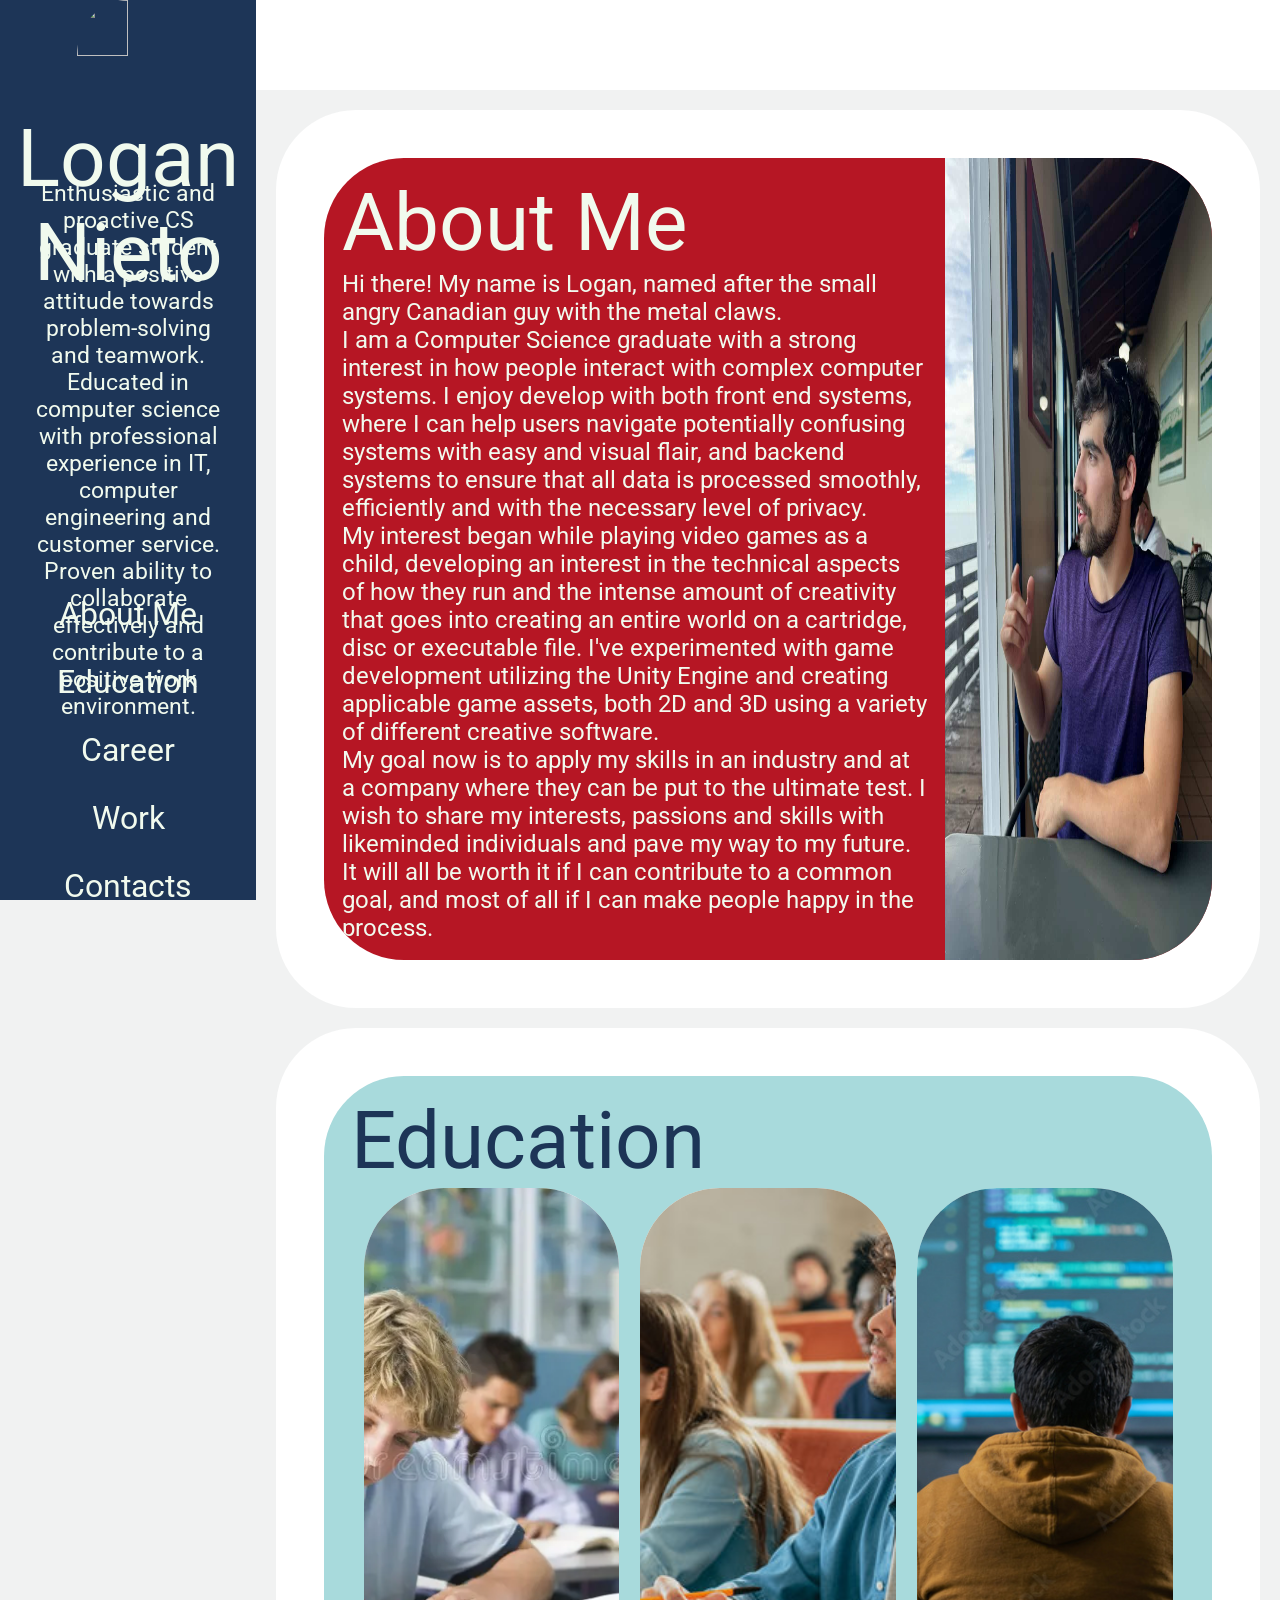
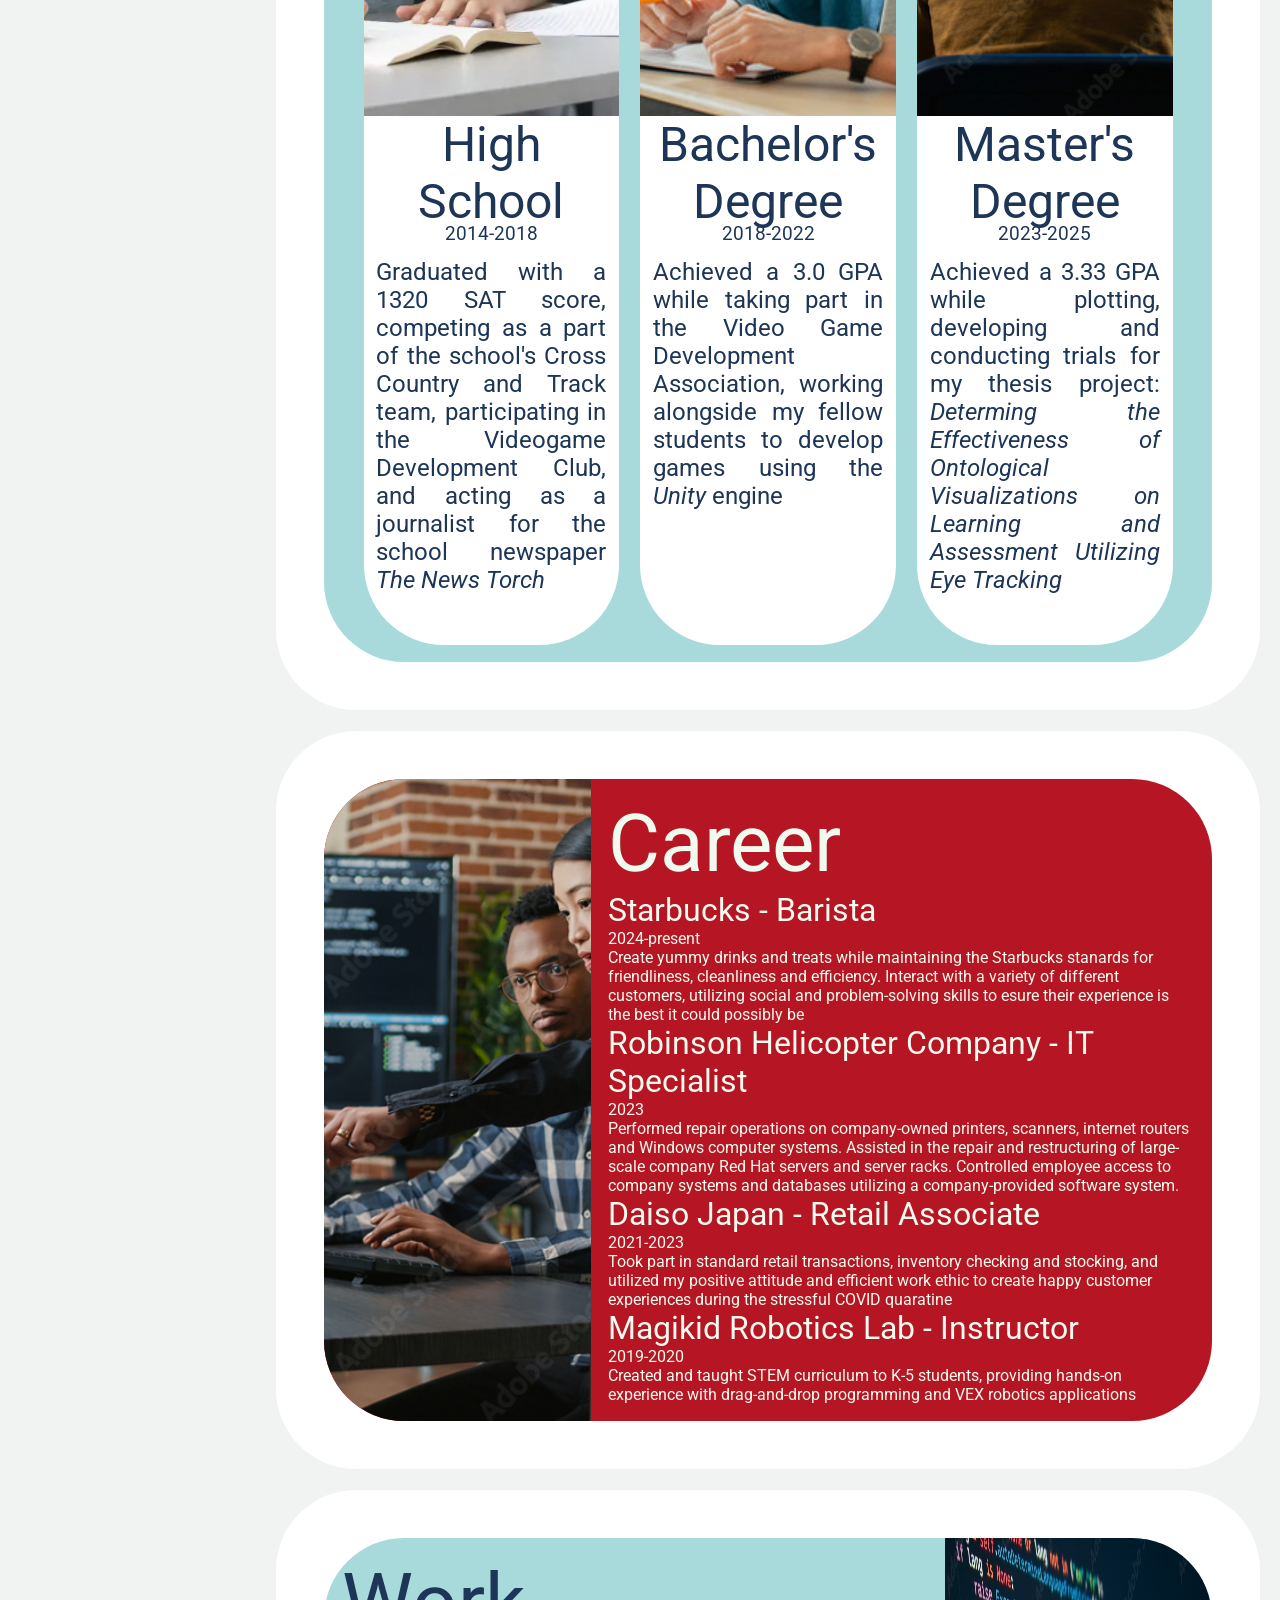
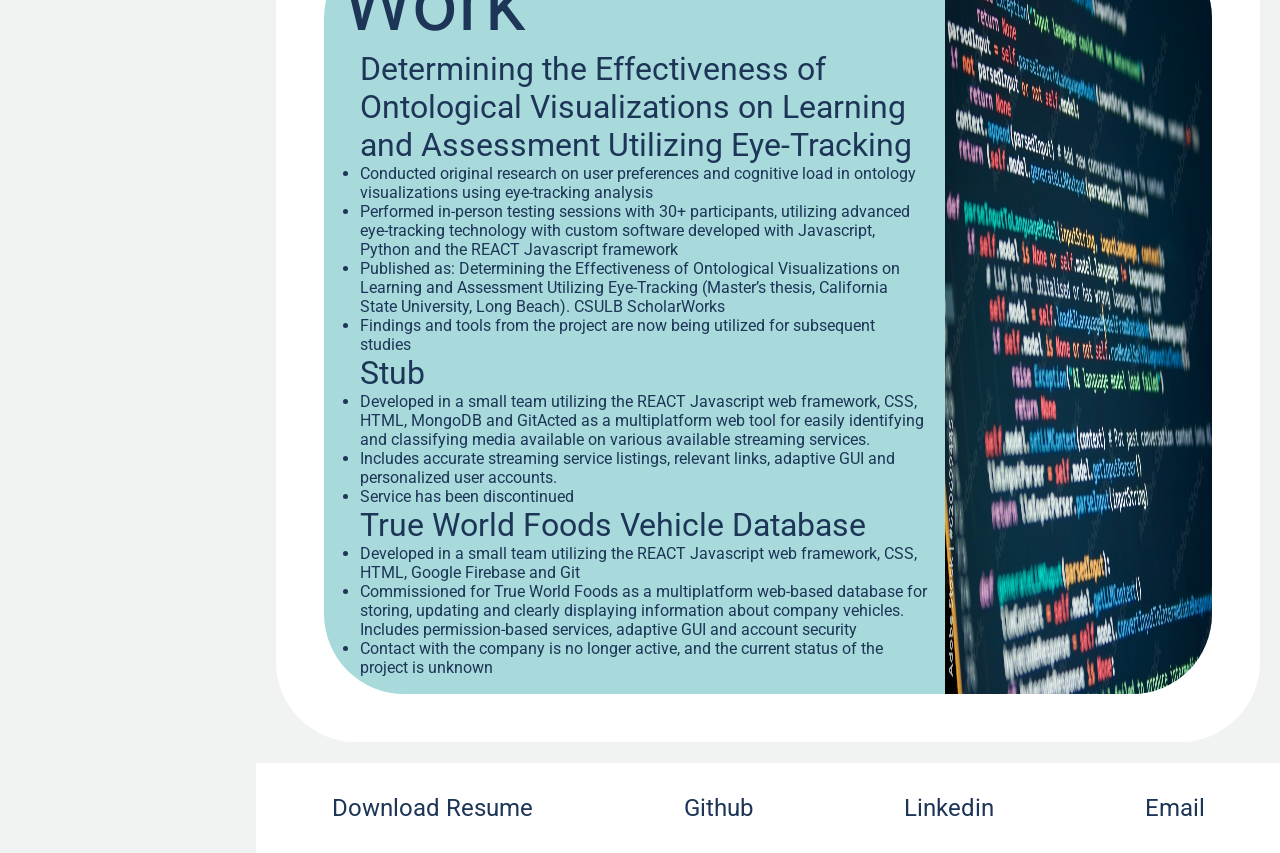
==== commit 2eaa5e58: "About Me Information" ====
--- a/main.html
+++ b/main.html
@@ -48,8 +48,9 @@
 
                     <!--About me text body-->
                     <div class="about-me_text-block section-body-text section-body-text">Hi there! My name is Logan, named after the small angry Canadian guy with the metal claws.</div>
-                    <div class="about-me_text-block section-body-text section-body-text">My main goal is life has always been to just make people happy. I always loved telling some stupid joke that would make my friends erupt in laughter, or something more subtle to make my girlfriend cover her mouth and giggle.</div>
-                    <div class="about-me_text-block section-body-text section-body-text">My main goal is life has always been to just make people happy. I always loved telling some stupid joke that would make my friends erupt in laughter, or something more subtle to make my girlfriend cover her mouth and giggle.</div>
+                    <div class="about-me_text-block section-body-text section-body-text">I am a Computer Science graduate with a strong interest in how people interact with complex computer systems. I enjoy develop with both front end systems, where I can help users navigate potentially confusing systems with easy and visual flair, and backend systems to ensure that all data is processed smoothly, efficiently and with the necessary level of privacy.</div>
+                    <div class="about-me_text-block section-body-text section-body-text">My interest began while playing video games as a child, developing an interest in the technical aspects of how they run and the intense amount of creativity that goes into creating an entire world on a cartridge, disc or executable file. I've experimented with game development utilizing the Unity Engine and creating applicable game assets, both 2D and 3D using a variety of different creative software.</div>
+                    <div class="about-me_text-block section-body-text section-body-text">My goal now is to apply my skills in an industry and at a company where they can be put to the ultimate test. I wish to share my interests, passions and skills with likeminded individuals and pave my way to my future. It will all be worth it if I can contribute to a common goal, and most of all if I can make people happy in the process.</div>
                     
                     
                 </div>
--- a/styling2.css
+++ b/styling2.css
@@ -220,6 +220,7 @@
 
 .about-me_text-block {
     flex: 1 0 auto;
+    font-size:1.5em;
 }
 
 .about-me_img {
